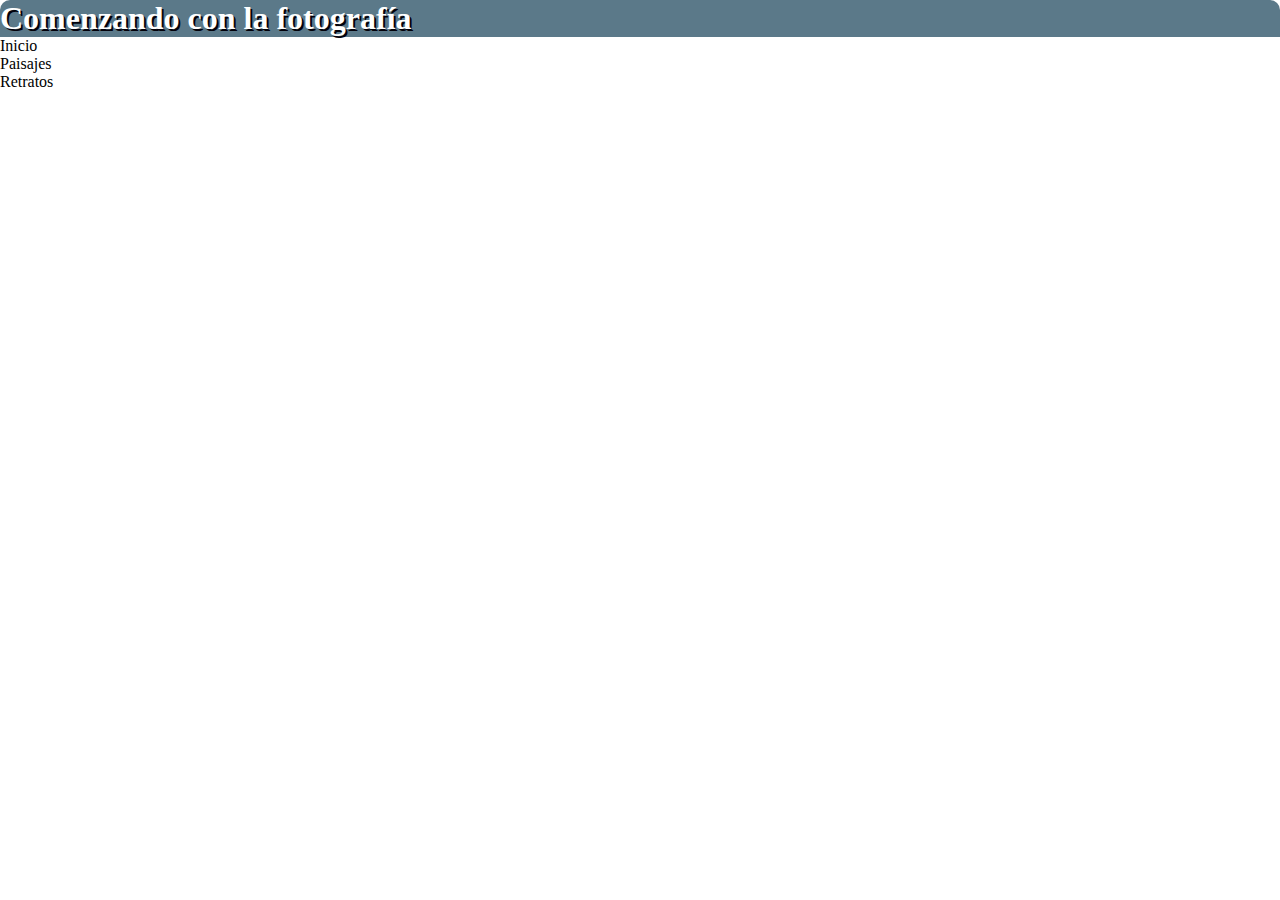
==== index.html @ 6cb9fe49 "Creación Html y CSS" ====
<!DOCTYPE html>
<html lang="en">
<head>
  <title>Comenzando con la Fotografía</title>
  <meta charset="UTF-8">
  <meta name="viewport" content="width=device-width, initial-scale=1.0">
  <meta http-equiv="X-UA-Compatible" content="ie=edge">
  <link rel="stylesheet" href="CSS/stylesheet.css">
</head>
<body>
  <div id="Contenedor">
    <header id="Cabecera">
      <h1>Comenzando con la fotografía</h1>
    </header>
    <nav id="Menu">
      <ul id="Indice">
        <li>Inicio</li>
        <li>Paisajes</li>
        <li>Retratos</li>
      </ul>
    </nav>
    <div class="Contenedor_Central">
      <picture id="ImagenCentral">

      </picture>
    </div>
    <div id="Contenedor_Secundario">
        <div id="ImgInferior">
          <picture class="ImgSegundaria" id="ImgSegundaria_izq">

          </picture>
          <picture class="ImgSegundaria" id="ImgSegundaria_Der">

          </picture>
        </div>
    </div>
    <footer id="Contactenos">

    </footer>
  </div>
</body>
</html>
---- CSS/stylesheet.css ----
*{
  margin: 0;
  padding: 0;
}
#Contenedor{
  width: 100%;
}

header, section, article, img, footer, div{
  display: block;
}

header{
  background-color: #5b7989;
}

#Cabecera{
  text-align: left;
  border-top-left-radius: 10px;
  border-top-right-radius: 10px;
}

#Cabecera h1{
  color: #fff;
  text-shadow: 2px 2px #02010a;
}
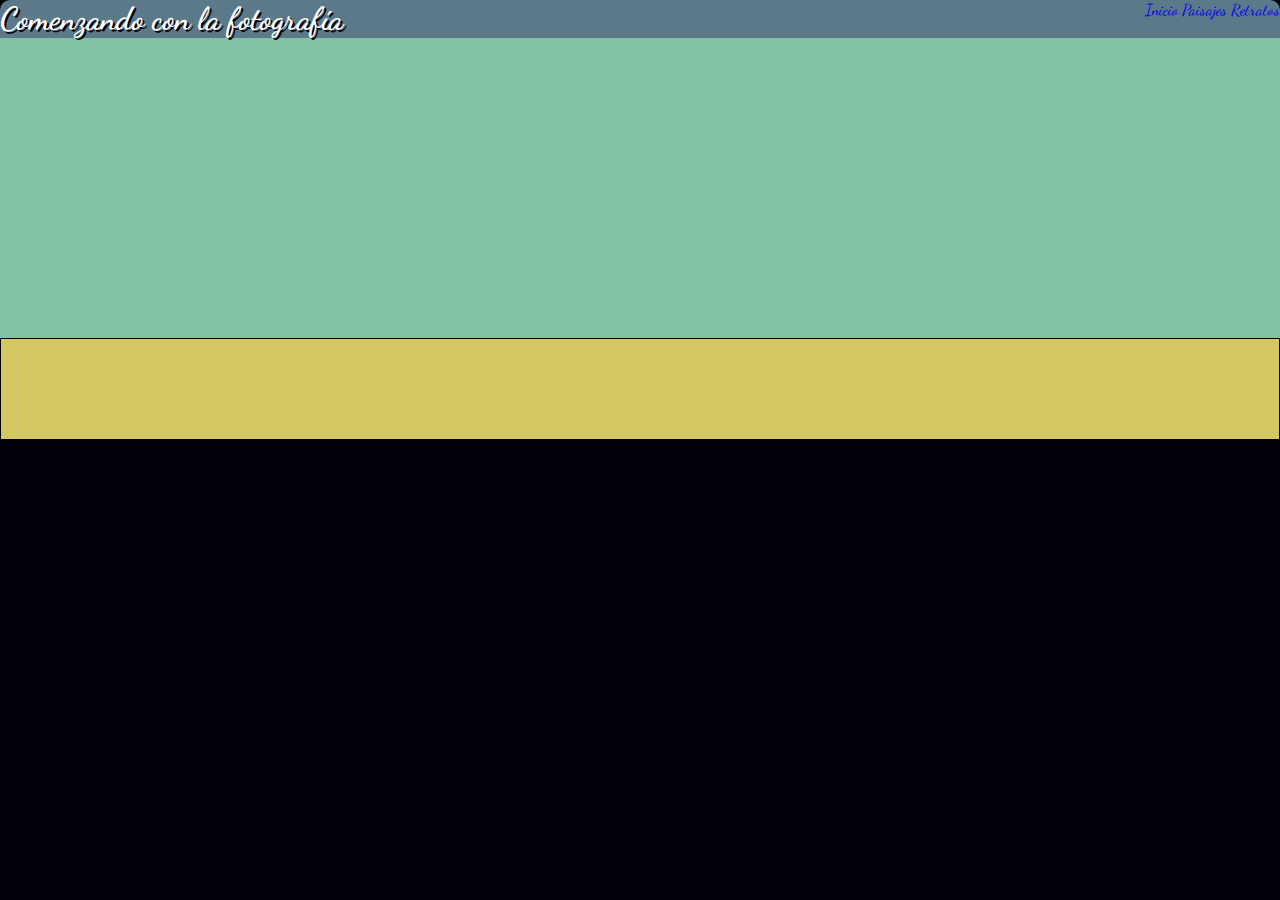
==== commit ca9f0c81: "Movil First" ====
--- a/index.html
+++ b/index.html
@@ -5,30 +5,37 @@
   <meta charset="UTF-8">
   <meta name="viewport" content="width=device-width, initial-scale=1.0">
   <meta http-equiv="X-UA-Compatible" content="ie=edge">
+  <meta name="author" content="Camilo Torres">
+  <meta name="description" content="Esta es la evaluación final del modulo de CSS de NextU ">
   <link rel="stylesheet" href="CSS/stylesheet.css">
+  <link href="https://fonts.googleapis.com/css?family=Dancing+Script" rel="stylesheet">
 </head>
 <body>
-  <div id="Contenedor">
+  <div id="Contenido">
+
     <header id="Cabecera">
-      <h1>Comenzando con la fotografía</h1>
+      <h1 id="Titulo">Comenzando con la fotografía</h1>
+      <nav id="Menu">
+        <ul id="Indice">
+          <li><a href="#">Inicio</a></li>
+          <li><a href="#">Paisajes</a></li>
+          <li><a href="#">Retratos</a></li>
+        </ul>
+      </nav>
     </header>
-    <nav id="Menu">
-      <ul id="Indice">
-        <li>Inicio</li>
-        <li>Paisajes</li>
-        <li>Retratos</li>
-      </ul>
-    </nav>
-    <div class="Contenedor_Central">
+
+    <div id="Contenedor_Central">
       <picture id="ImagenCentral">
 
       </picture>
     </div>
+
     <div id="Contenedor_Secundario">
         <div id="ImgInferior">
           <picture class="ImgSegundaria" id="ImgSegundaria_izq">
-
+            <img src="" alt="">
           </picture>
+            <img src="" alt="">
           <picture class="ImgSegundaria" id="ImgSegundaria_Der">
 
           </picture>
--- a/CSS/stylesheet.css
+++ b/CSS/stylesheet.css
@@ -2,7 +2,12 @@
   margin: 0;
   padding: 0;
 }
-#Contenedor{
+
+body{
+  font-family: 'Dancing Script', cursive;
+  background-color: #02010a;
+}
+#Contenido{
   width: 100%;
 }
 
@@ -12,15 +17,59 @@
 
 header{
   background-color: #5b7989;
-}
-
-#Cabecera{
-  text-align: left;
   border-top-left-radius: 10px;
   border-top-right-radius: 10px;
 }
 
-#Cabecera h1{
-  color: #fff;
+img{
+  box-shadow: 2px #02010a;
+}
+
+/*---------------------------Estilos Cabecera---------------------------*/
+
+
+#Cabecera{
+  color: #ffffff;
+  display: flex;
+  flex-direction: row;
+}
+
+#Titulo{
   text-shadow: 2px 2px #02010a;
 }
+
+nav{
+  position:absolute;
+  right: 0;
+}
+
+#Indice li{
+  display: inline;
+}
+
+#Indice li a{
+  text-decoration: none;
+}
+
+/*---------------------------Estilos Imagen Central---------------------------*/
+
+#Contenedor_Central{
+  background: #82c3a6;
+  height: 300px;
+}
+
+/*---------------------------Estilos Imagenenes segundarias---------------------------*/
+
+#Contenedor_Secundario{
+  background-color: #d5c75f;
+  border: 1px solid;
+  height: 100px;
+}
+
+/*---------------------------Estilos Imagenenes segundarias---------------------------*/
+
+#Contactenos{
+  background-color: #c6d5c5;
+  border-bottom-left-radius: 10px;
+  border-bottom-right-radius: 10px;
+}
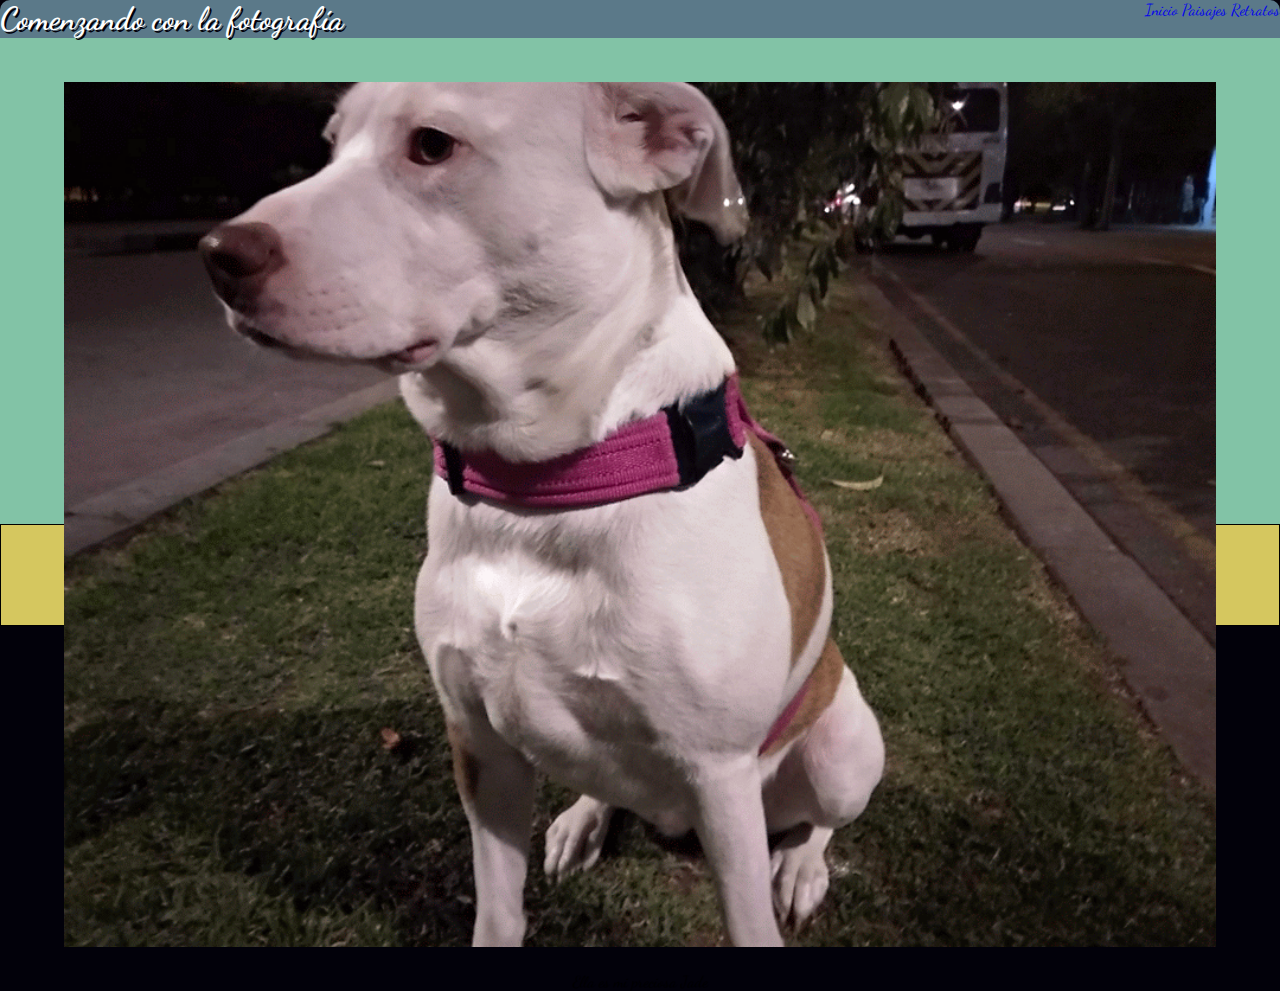
==== commit f6144774: "Add Images" ====
--- a/index.html
+++ b/index.html
@@ -25,8 +25,9 @@
     </header>
 
     <div id="Contenedor_Central">
-      <picture id="ImagenCentral">
-
+      <picture id="ImgCentral">
+        <img src="Images/Perro_Animado.gif" alt="Imagen con movimiento de un perro">
+        <figcaption>Ella es mi preciosa Jade</figcaption>
       </picture>
     </div>
 
--- a/CSS/stylesheet.css
+++ b/CSS/stylesheet.css
@@ -55,7 +55,16 @@
 
 #Contenedor_Central{
   background: #82c3a6;
-  height: 300px;
+  height: 50vh;
+  padding: 2vh 2vh;
+}
+#ImgCentral img{
+  width: 90vw;
+  margin: 2vw auto;
+}
+
+#ImgCentral figcaption{
+  text-align: center;
 }
 
 /*---------------------------Estilos Imagenenes segundarias---------------------------*/
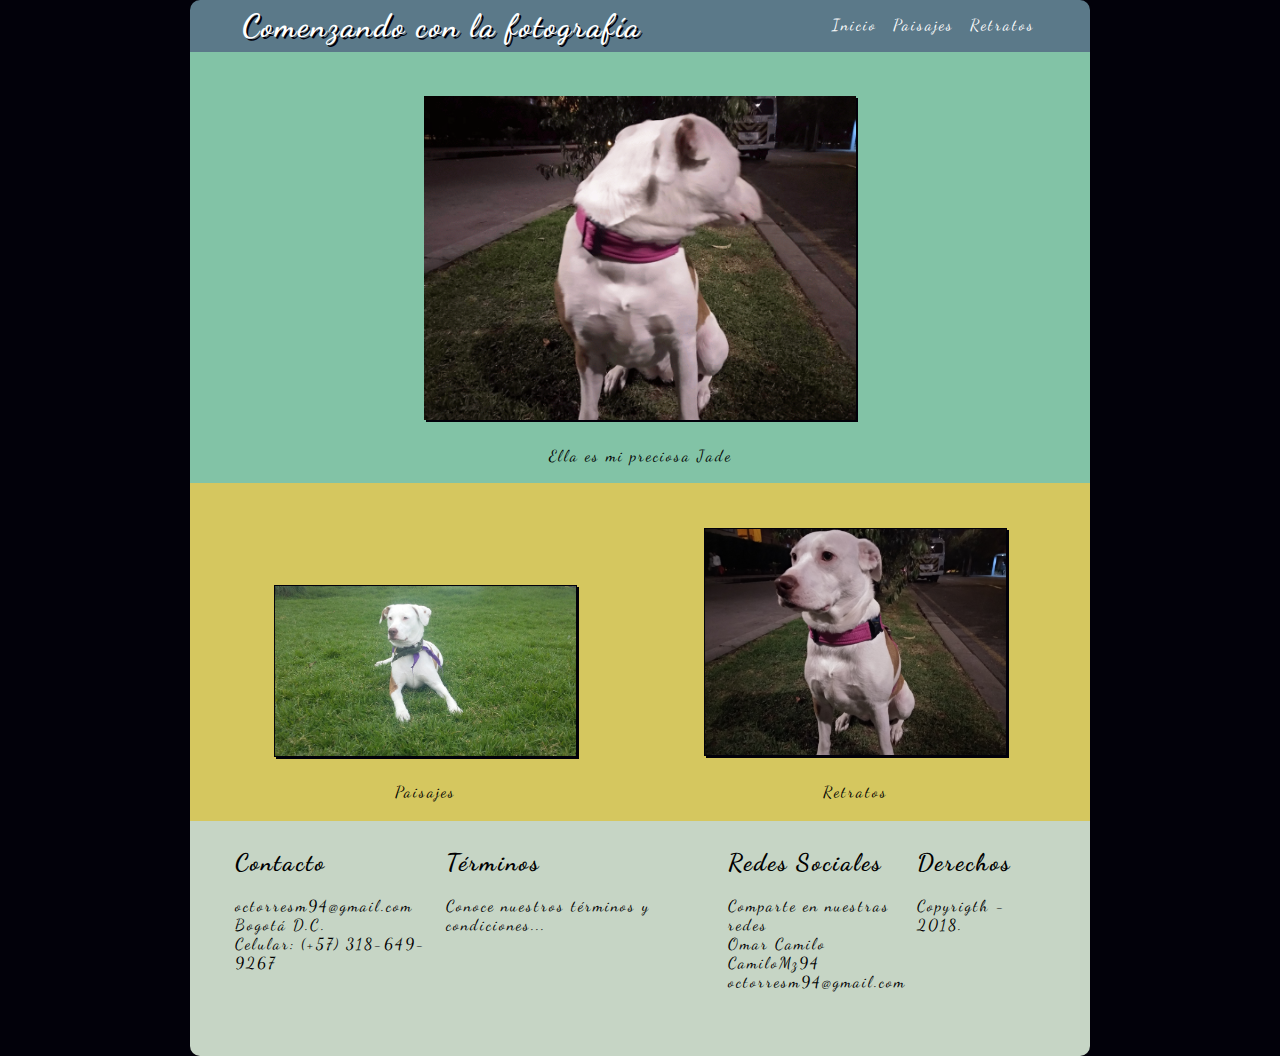
==== commit b09612b6: "Se termino index.html" ====
--- a/index.html
+++ b/index.html
@@ -33,17 +33,50 @@
 
     <div id="Contenedor_Secundario">
         <div id="ImgInferior">
-          <picture class="ImgSegundaria" id="ImgSegundaria_izq">
-            <img src="" alt="">
+          <picture class="ImgSegundaria" id="ImgSegundaria_Izq">
+            <img src="Images/Perro_Parque.jpg" alt="">
+            <figcaption>Paisajes</figcaption>
           </picture>
-            <img src="" alt="">
+
           <picture class="ImgSegundaria" id="ImgSegundaria_Der">
-
+            <img src="Images/Perro_Retrato.jpg" alt="">
+            <figcaption>Retratos</figcaption>
           </picture>
         </div>
     </div>
     <footer id="Contactenos">
+      <div class="Pie_column">
+        <h2>Contacto</h2>
+        <br/>
+        <P>octorresm94@gmail.com</p>
+        <p>Bogotá D.C.</p>
+        <p>Celular: (+57)       318-649-9267</p>
+        <br/><br/>
+      </div>
 
+      <div class="Pie_column">
+        <h2>Términos</h2>
+        <br/>
+        <p>Conoce nuestros términos y condiciones...</p>
+        <br/><br/>
+      </div>
+
+      <div class="Pie_column">
+        <h2>Redes Sociales</h2>
+        <br/>
+        <p>Comparte en nuestras redes</p>
+        <p>Omar Camilo</p>
+        <p>CamiloMz94</p>
+        <p>octorresm94@gmail.com</p>
+        <br/><br/>
+      </div>
+
+      <div class="Pie_column">
+        <h2>Derechos</h2>
+        <br/>
+        <p>Copyrigth - 2018. </p>
+        <br/>
+      </div>
     </footer>
   </div>
 </body>
--- a/CSS/stylesheet.css
+++ b/CSS/stylesheet.css
@@ -6,6 +6,7 @@
 body{
   font-family: 'Dancing Script', cursive;
   background-color: #02010a;
+  letter-spacing: 2px;
 }
 #Contenido{
   width: 100%;
@@ -22,7 +23,11 @@
 }
 
 img{
-  box-shadow: 2px #02010a;
+  box-shadow: 2px 2px #02010a;
+}
+
+figcaption{
+  text-align: center;
 }
 
 /*---------------------------Estilos Cabecera---------------------------*/
@@ -30,24 +35,28 @@
 
 #Cabecera{
   color: #ffffff;
-  display: flex;
-  flex-direction: row;
+  padding: 5px;;
 }
 
 #Titulo{
+  text-align: center;
   text-shadow: 2px 2px #02010a;
+  width: 80%;
+  margin:2px auto;
 }
 
 nav{
-  position:absolute;
-  right: 0;
+  text-align: center;
+  margin-top: 10px;
 }
 
 #Indice li{
   display: inline;
+  margin-left: 10px;
 }
 
 #Indice li a{
+  color: #ffffff;
   text-decoration: none;
 }
 
@@ -55,30 +64,147 @@
 
 #Contenedor_Central{
   background: #82c3a6;
-  height: 50vh;
+  height: auto;
   padding: 2vh 2vh;
 }
 #ImgCentral img{
-  width: 90vw;
+  width: 90%;
   margin: 2vw auto;
-}
-
-#ImgCentral figcaption{
-  text-align: center;
 }
 
 /*---------------------------Estilos Imagenenes segundarias---------------------------*/
 
 #Contenedor_Secundario{
   background-color: #d5c75f;
-  border: 1px solid;
-  height: 100px;
-}
-
-/*---------------------------Estilos Imagenenes segundarias---------------------------*/
+  height: auto;
+  padding: 2vh 2vh;
+}
+
+.ImgSegundaria img{
+  margin: 2vw auto;
+  width: 90%;
+  border: 1px solid #02010a;
+}
+
+#ImgSegundaria_Izq img{
+  transition: all 1s;
+}
+
+#ImgSegundaria_Izq img:hover{
+  border: 2px solid #82c3a6;
+  box-shadow: 2px 2px #82c3a6;
+  transform: rotate(10deg);
+}
+
+#ImgSegundaria_Der img{
+  transition: all 1.5s;
+}
+
+#ImgSegundaria_Der img:hover{
+  border: 2px solid #82c3a6;
+  box-shadow: 2px 2px #82c3a6;
+  transform: translate(20px,-5px);
+}
+
+/*---------------------------Estilos Footer---------------------------*/
 
 #Contactenos{
   background-color: #c6d5c5;
   border-bottom-left-radius: 10px;
   border-bottom-right-radius: 10px;
-}
+  padding: 3vh 5vh;
+}
+
+/*---------------------------Estilos Desktop---------------------------*/
+
+@media(min-width:900px){
+  #Contenido{
+    max-width: 900px;
+    margin: 0 auto;
+  }
+
+  #Cabecera{
+    display: flex;
+	  justify-content: space-between;
+    padding: 5px;
+  }
+
+  #Titulo{
+    width: 60%;
+    text-align: left;
+  }
+
+  nav{
+    margin-top: 10px;
+    margin-right: 50px;
+  }
+
+  /*---------------------------Estilos Imagen Central---------------------------*/
+
+  #ImgCentral img{
+    width: 50%;
+    margin: 2vw auto;
+  }
+
+  /*---------------------------Estilos Imagenenes segundarias---------------------------*/
+
+  #Contenedor_Secundario{
+    background-color: #d5c75f;
+    height: auto;
+    padding: 2vh 2vh;
+  }
+  #ImgInferior{
+   padding: 2px;
+   display: flex;
+   flex-direction: row;
+  }
+
+  .ImgSegundaria{
+    display: inline-block;
+    width:50%;
+    height: 100%;
+  }
+
+  .ImgSegundaria img{
+    width: 70%;
+    border: 1px solid #02010a;
+  }
+  #ImgSegundaria_Izq{
+    margin-top: 57px;
+  }
+
+  #ImgSegundaria_Izq img{
+    transition: all 1s;
+  }
+
+  #ImgSegundaria_Izq img:hover{
+    border: 2px solid #82c3a6;
+    box-shadow: 2px 2px #82c3a6;
+    transform: rotate(10deg);
+  }
+
+  #ImgSegundaria_Der{
+  }
+
+  #ImgSegundaria_Der img{
+    transition: all 1.5s;
+  }
+
+  #ImgSegundaria_Der img:hover{
+    border: 2px solid #82c3a6;
+    box-shadow: 2px 2px #82c3a6;
+    transform: translate(20px,-5px);
+  }
+
+  /*---------------------------Estilos Footer---------------------------*/
+
+  #Contactenos{
+    background-color: #c6d5c5;
+    border-bottom-left-radius: 10px;
+    border-bottom-right-radius: 10px;
+    padding: 3vh 5vh;
+    width: inherit%;
+    display: flex;
+    justify-content: center;
+    margin: 0 auto;
+  }
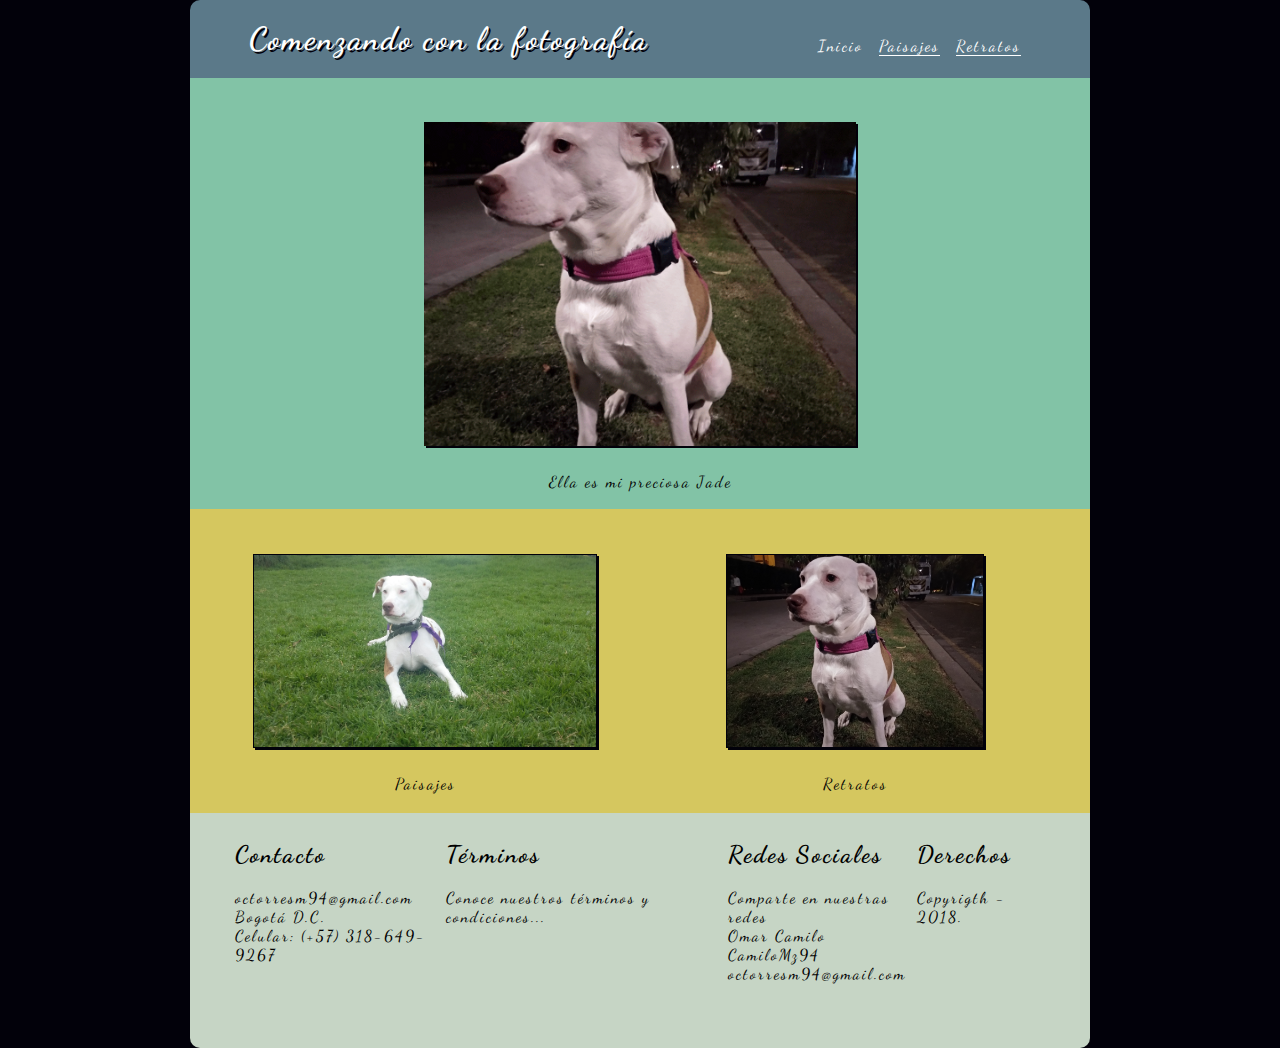
==== commit dadbd4c2: "Se realizan los ultimos retoques" ====
--- a/index.html
+++ b/index.html
@@ -4,7 +4,6 @@
   <title>Comenzando con la Fotografía</title>
   <meta charset="UTF-8">
   <meta name="viewport" content="width=device-width, initial-scale=1.0">
-  <meta http-equiv="X-UA-Compatible" content="ie=edge">
   <meta name="author" content="Camilo Torres">
   <meta name="description" content="Esta es la evaluación final del modulo de CSS de NextU ">
   <link rel="stylesheet" href="CSS/stylesheet.css">
@@ -17,16 +16,16 @@
       <h1 id="Titulo">Comenzando con la fotografía</h1>
       <nav id="Menu">
         <ul id="Indice">
-          <li><a href="#">Inicio</a></li>
-          <li><a href="#">Paisajes</a></li>
-          <li><a href="#">Retratos</a></li>
+          <li><a id="Active" href="index.html">Inicio</a></li>
+          <li><a href="HTML/Paisajes.html">Paisajes</a></li>
+          <li><a href="HTML/Retratos.html">Retratos</a></li>
         </ul>
       </nav>
     </header>
 
-    <div id="Contenedor_Central">
+    <div id="Contenedor_Central_Main">
       <picture id="ImgCentral">
-        <img src="Images/Perro_Animado.gif" alt="Imagen con movimiento de un perro">
+        <img src="Images/Perro_Animado.gif" alt="Imagen con movimiento de un perro" title="Imagen con movimiento de un perro">
         <figcaption>Ella es mi preciosa Jade</figcaption>
       </picture>
     </div>
@@ -34,23 +33,24 @@
     <div id="Contenedor_Secundario">
         <div id="ImgInferior">
           <picture class="ImgSegundaria" id="ImgSegundaria_Izq">
-            <img src="Images/Perro_Parque.jpg" alt="">
+            <img src="Images/Perro_Parque.jpg" alt="Perro en el parque" title="Perro en el parque">
             <figcaption>Paisajes</figcaption>
           </picture>
 
           <picture class="ImgSegundaria" id="ImgSegundaria_Der">
-            <img src="Images/Perro_Retrato.jpg" alt="">
+            <img src="Images/Perro_Retrato.jpg" alt="Retrato de un perro" title="Retrato de un perro">
             <figcaption>Retratos</figcaption>
           </picture>
         </div>
     </div>
+
     <footer id="Contactenos">
       <div class="Pie_column">
         <h2>Contacto</h2>
         <br/>
         <P>octorresm94@gmail.com</p>
         <p>Bogotá D.C.</p>
-        <p>Celular: (+57)       318-649-9267</p>
+        <p>Celular: (+57) 318-649-9267</p>
         <br/><br/>
       </div>
 
--- a/CSS/stylesheet.css
+++ b/CSS/stylesheet.css
@@ -1,13 +1,16 @@
+/* -------------------------------------Estilos Generales------------------------------------- */
+
 *{
   margin: 0;
   padding: 0;
 }
 
 body{
+  background-color: #02010a;
   font-family: 'Dancing Script', cursive;
-  background-color: #02010a;
   letter-spacing: 2px;
 }
+
 #Contenido{
   width: 100%;
 }
@@ -20,6 +23,20 @@
   background-color: #5b7989;
   border-top-left-radius: 10px;
   border-top-right-radius: 10px;
+  -webkit-animation: miAnimacion 2s;
+  animation: miAnimacion 2s;
+}
+
+@-webkit-keyframes miAnimacion{
+  0%{
+    margin-top: 150%;
+  }
+  60%{
+    margin-top: -5%;
+  }
+  100%{
+    margin-top: 0%;
+  }
 }
 
 img{
@@ -39,15 +56,15 @@
 }
 
 #Titulo{
+  margin:2px auto;
   text-align: center;
   text-shadow: 2px 2px #02010a;
   width: 80%;
-  margin:2px auto;
 }
 
 nav{
+  margin-top: 10px;
   text-align: center;
-  margin-top: 10px;
 }
 
 #Indice li{
@@ -55,14 +72,23 @@
   margin-left: 10px;
 }
 
+#Indice li #Active{
+  border-bottom: none;
+}
+
 #Indice li a{
-  color: #ffffff;
+  border-bottom: 1px solid #fff;
+  color: #fff;
   text-decoration: none;
 }
 
+#Indice li a:active{
+  border-bottom: none;
+}
+
 /*---------------------------Estilos Imagen Central---------------------------*/
 
-#Contenedor_Central{
+#Contenedor_Central_Main{
   background: #82c3a6;
   height: auto;
   padding: 2vh 2vh;
@@ -104,6 +130,47 @@
   border: 2px solid #82c3a6;
   box-shadow: 2px 2px #82c3a6;
   transform: translate(20px,-5px);
+}
+
+/* ----------------------------Estilos Pagina Retratos---------------------------- */
+
+#Contenedor_Central{
+  background-color: #d5c75f;
+  width: 100%;
+}
+
+.Img_Retrato{
+  padding: 3vh;
+}
+.Img_Retrato img{
+  width: 80vw;
+  margin: 0 auto;
+}
+
+#Contenedor_Central div:first-child{
+  -webkit-filter: blur(10px);
+  filter: blur(10px);
+}
+
+#Contenedor_Central div:nth-child(even){
+  -webkit-filter: grayscale(100%);
+  filter: grayscale(100%);
+}
+
+#Contenedor_Central div:nth-child(3){
+  -webkit-filter: sepia(90%);
+  filter: sepia(90%);
+}
+
+
+/* ----------------------------Estilos Pagina Paisajes---------------------------- */
+
+.Img_Paisaje{
+  padding: 3vh;
+}
+.Img_Paisaje img{
+  width: 80vW;
+  margin: 0 auto;
 }
 
 /*---------------------------Estilos Footer---------------------------*/
@@ -126,7 +193,7 @@
   #Cabecera{
     display: flex;
 	  justify-content: space-between;
-    padding: 5px;
+    padding: 2vh;
   }
 
   #Titulo{
@@ -135,8 +202,8 @@
   }
 
   nav{
-    margin-top: 10px;
-    margin-right: 50px;
+    margin-top: 2vh;
+    margin-right: 4vw;
   }
 
   /*---------------------------Estilos Imagen Central---------------------------*/
@@ -166,14 +233,13 @@
   }
 
   .ImgSegundaria img{
-    width: 70%;
     border: 1px solid #02010a;
   }
-  #ImgSegundaria_Izq{
-    margin-top: 57px;
-  }
+
 
   #ImgSegundaria_Izq img{
+    height: 15vw;
+    width: auto;
     transition: all 1s;
   }
 
@@ -183,10 +249,10 @@
     transform: rotate(10deg);
   }
 
-  #ImgSegundaria_Der{
-  }
-
   #ImgSegundaria_Der img{
+    background: red;
+    height: 15vw;
+    width: auto;
     transition: all 1.5s;
   }
 
@@ -205,6 +271,41 @@
     padding: 3vh 5vh;
     width: inherit%;
     display: flex;
-    justify-content: center;
-    margin: 0 auto;
-  }
+    flex-wrap: nowrap;
+    justify-content: space-between;
+  }
+
+  /*---------------------------Estilos Retratos---------------------------*/
+
+  #Contenedor_Central{
+    background: #d5c75f;
+    width: inherit;
+    display: flex;
+    flex-direction: row;
+    flex-wrap: wrap;
+    justify-content: space-between;
+    padding: 1.2vw;;
+    box-sizing: border-box;
+  }
+
+  .contenedor_imagen{
+    display: inline-block;
+    width: 30%;
+    padding: 0.2vw;
+    margin: 0.5vh 0.5vh;
+  }
+
+  .contenedor_imagen .Img_Retrato img{
+    display: inline-block;
+    width: 100%;
+    height: auto;
+  }
+
+
+  .contenedor_imagen .Img_Paisaje img{
+    display: inline-block;
+    width: 100%;
+    height: auto;
+  }
+
+}
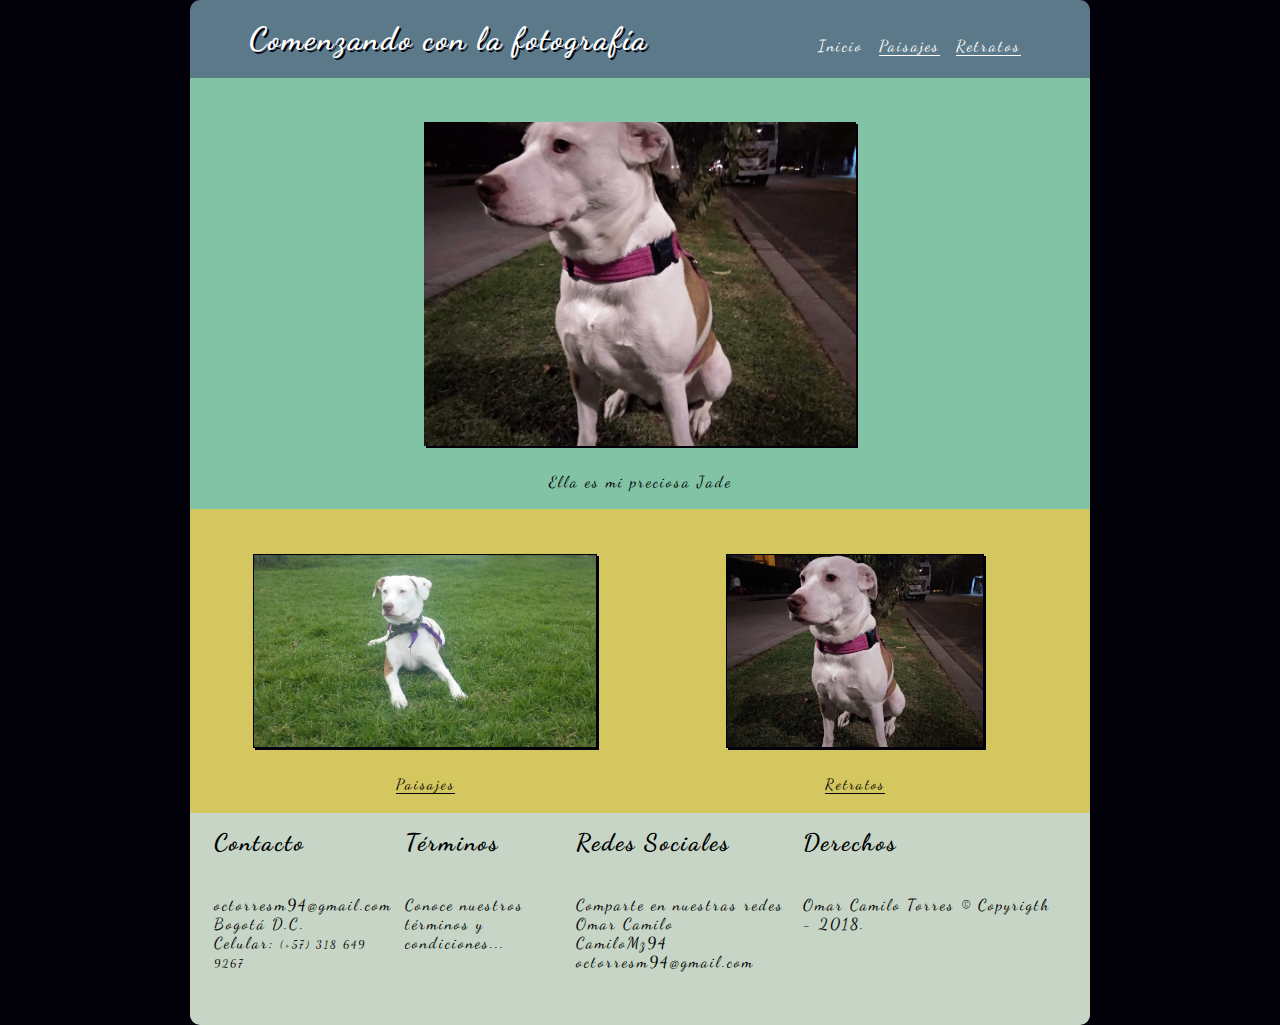
==== commit 50a2c705: "Ajustes de forma" ====
--- a/index.html
+++ b/index.html
@@ -8,6 +8,7 @@
   <meta name="description" content="Esta es la evaluación final del modulo de CSS de NextU ">
   <link rel="stylesheet" href="CSS/stylesheet.css">
   <link href="https://fonts.googleapis.com/css?family=Dancing+Script" rel="stylesheet">
+  <link rel="stylesheet" href="https://use.fontawesome.com/releases/v5.2.0/css/all.css" integrity="sha384-hWVjflwFxL6sNzntih27bfxkr27PmbbK/iSvJ+a4+0owXq79v+lsFkW54bOGbiDQ" crossorigin="anonymous">
 </head>
 <body>
   <div id="Contenido">
@@ -33,13 +34,13 @@
     <div id="Contenedor_Secundario">
         <div id="ImgInferior">
           <picture class="ImgSegundaria" id="ImgSegundaria_Izq">
-            <img src="Images/Perro_Parque.jpg" alt="Perro en el parque" title="Perro en el parque">
-            <figcaption>Paisajes</figcaption>
+            <a href="HTML/Paisajes.html"><img src="Images/Perro_Parque.jpg" alt="Perro en el parque" title="Perro en el parque"></a>
+            <a href="HTML/Paisajes.html"><figcaption><span>Paisajes</span></figcaption></a>
           </picture>
 
           <picture class="ImgSegundaria" id="ImgSegundaria_Der">
-            <img src="Images/Perro_Retrato.jpg" alt="Retrato de un perro" title="Retrato de un perro">
-            <figcaption>Retratos</figcaption>
+            <a href="HTML/Retratos.html"><img src="Images/Perro_Retrato.jpg" alt="Retrato de un perro" title="Retrato de un perro"></a>
+            <a href="HTML/Retratos.html"><figcaption><span>Retratos</span></figcaption></a>
           </picture>
         </div>
     </div>
@@ -47,34 +48,37 @@
     <footer id="Contactenos">
       <div class="Pie_column">
         <h2>Contacto</h2>
-        <br/>
+        <br/><br/>
         <P>octorresm94@gmail.com</p>
         <p>Bogotá D.C.</p>
-        <p>Celular: (+57) 318-649-9267</p>
+        <p>Celular: <span>(+57) 318 649 9267</span></p>
         <br/><br/>
       </div>
 
       <div class="Pie_column">
         <h2>Términos</h2>
-        <br/>
+        <br/><br/>
         <p>Conoce nuestros términos y condiciones...</p>
         <br/><br/>
       </div>
 
       <div class="Pie_column">
         <h2>Redes Sociales</h2>
-        <br/>
+        <br/><br/>
         <p>Comparte en nuestras redes</p>
-        <p>Omar Camilo</p>
-        <p>CamiloMz94</p>
-        <p>octorresm94@gmail.com</p>
+        <a href="https://www.facebook.com" target="_blank"> <i class="fab fa-facebook-f"></i>
+        Omar Camilo</a>
+        <a href="https://www.instagram.com.co" target="_blank"> <i class="fab fa-instagram"></i>
+        CamiloMz94</a>
+        <a href="mailto:octorresm94@gmail.com" target="_blank"> <i class="fas fa-at"></i>
+        octorresm94@gmail.com</a>
         <br/><br/>
       </div>
 
       <div class="Pie_column">
         <h2>Derechos</h2>
-        <br/>
-        <p>Copyrigth - 2018. </p>
+        <br/><br/>
+        <p>Omar Camilo Torres &copy Copyrigth - 2018. </p>
         <br/>
       </div>
     </footer>
--- a/CSS/stylesheet.css
+++ b/CSS/stylesheet.css
@@ -27,6 +27,11 @@
   animation: miAnimacion 2s;
 }
 
+a{
+  text-decoration: none;
+  color: inherit;
+}
+
 @-webkit-keyframes miAnimacion{
   0%{
     margin-top: 150%;
@@ -79,7 +84,6 @@
 #Indice li a{
   border-bottom: 1px solid #fff;
   color: #fff;
-  text-decoration: none;
 }
 
 #Indice li a:active{
@@ -130,6 +134,16 @@
   border: 2px solid #82c3a6;
   box-shadow: 2px 2px #82c3a6;
   transform: translate(20px,-5px);
+}
+
+figcaption span{
+  border-bottom: 1px solid #02010a;
+  font-size: 15px;
+  transition: all 0.5s;
+}
+
+figcaption span:hover{
+  font-size: 20px;
 }
 
 /* ----------------------------Estilos Pagina Retratos---------------------------- */
@@ -182,6 +196,9 @@
   padding: 3vh 5vh;
 }
 
+#Contactenos div a{
+  display: block;
+}
 /*---------------------------Estilos Desktop---------------------------*/
 
 @media(min-width:900px){
@@ -250,7 +267,6 @@
   }
 
   #ImgSegundaria_Der img{
-    background: red;
     height: 15vw;
     width: auto;
     transition: all 1.5s;
@@ -268,11 +284,31 @@
     background-color: #c6d5c5;
     border-bottom-left-radius: 10px;
     border-bottom-right-radius: 10px;
-    padding: 3vh 5vh;
+    padding: 1vh 2vh;
     width: inherit%;
     display: flex;
     flex-wrap: nowrap;
-    justify-content: space-between;
+    justify-content: flex-start;
+  }
+
+  #Contactenos div{
+    padding: 0.5vw;
+  }
+
+  span{
+    font-size: 0.7em;
+  }
+
+  #Contactenos div:first-child{
+    width: 22%;
+  }
+
+  #Contactenos div:nth-child(2){
+    width: 22%;
+  }
+
+  #Contactenos div:nth-child(3){
+    width: 30%;
   }
 
   /*---------------------------Estilos Retratos---------------------------*/
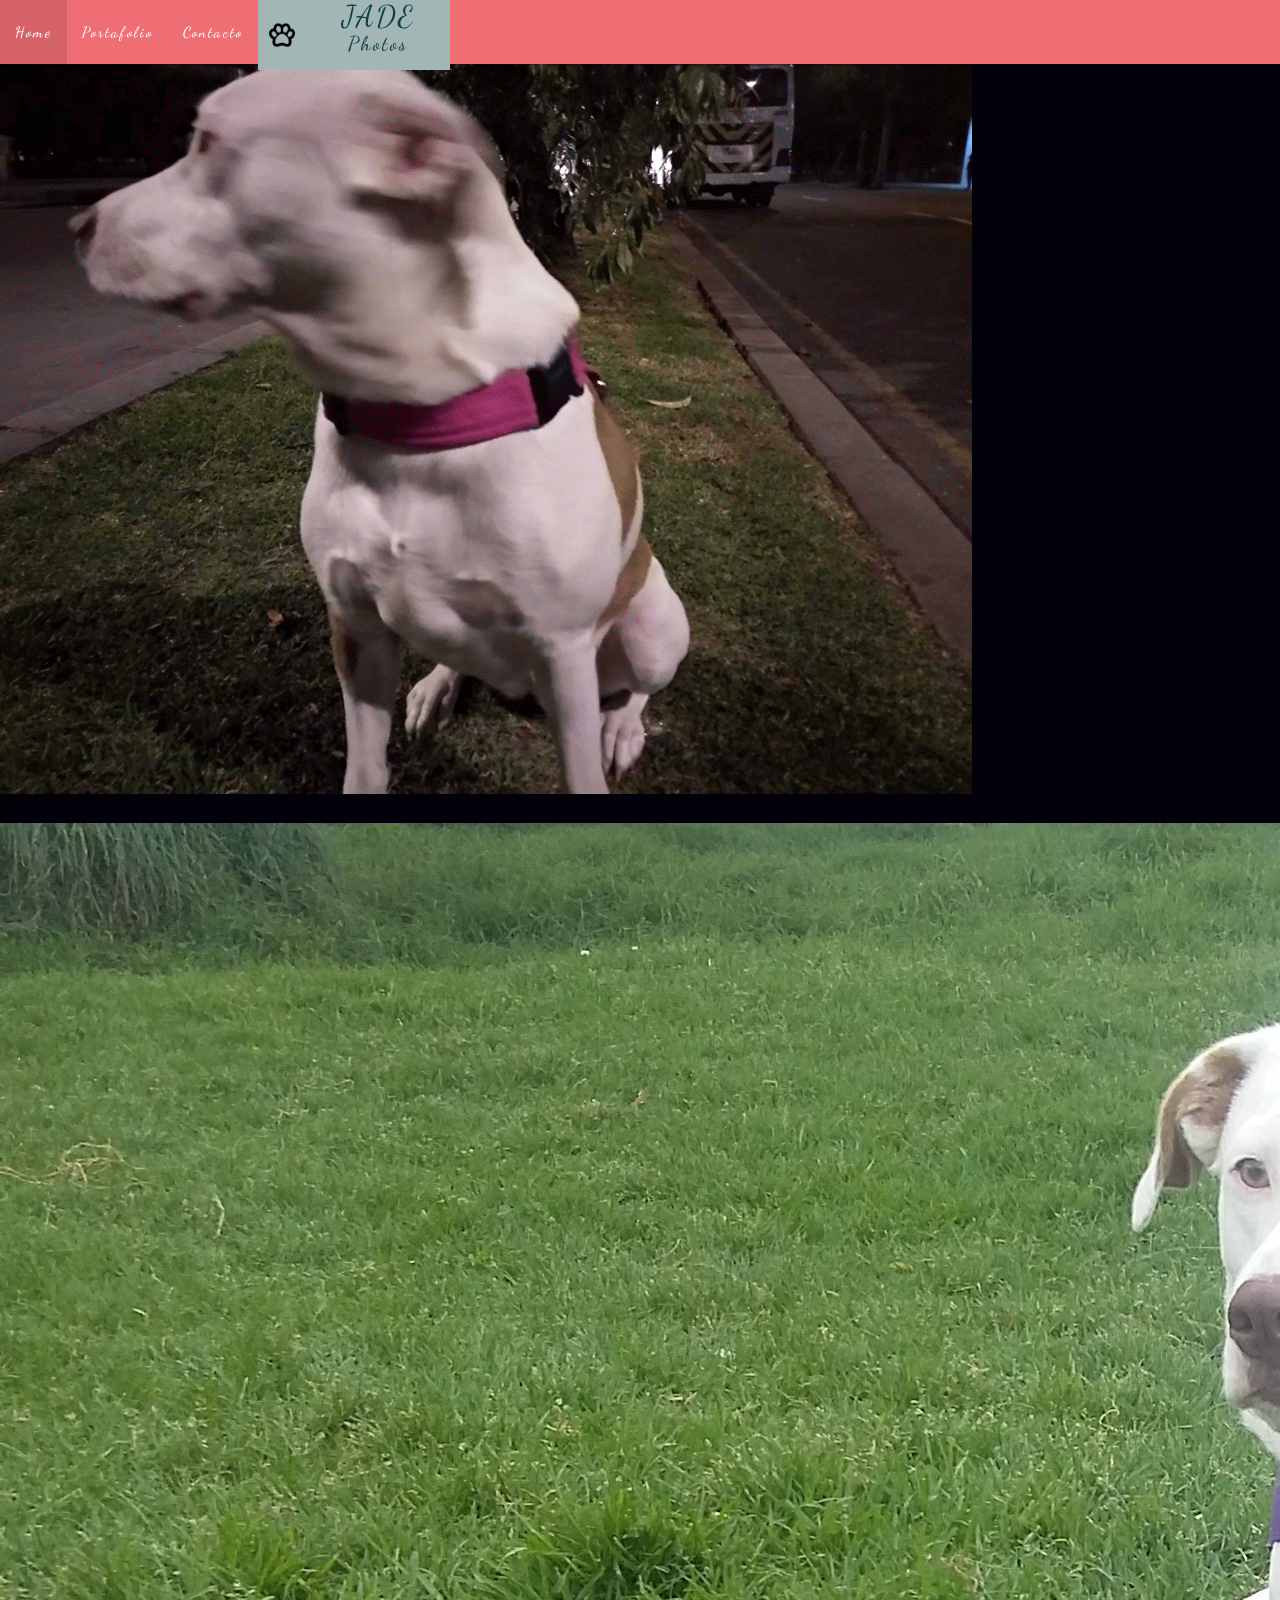
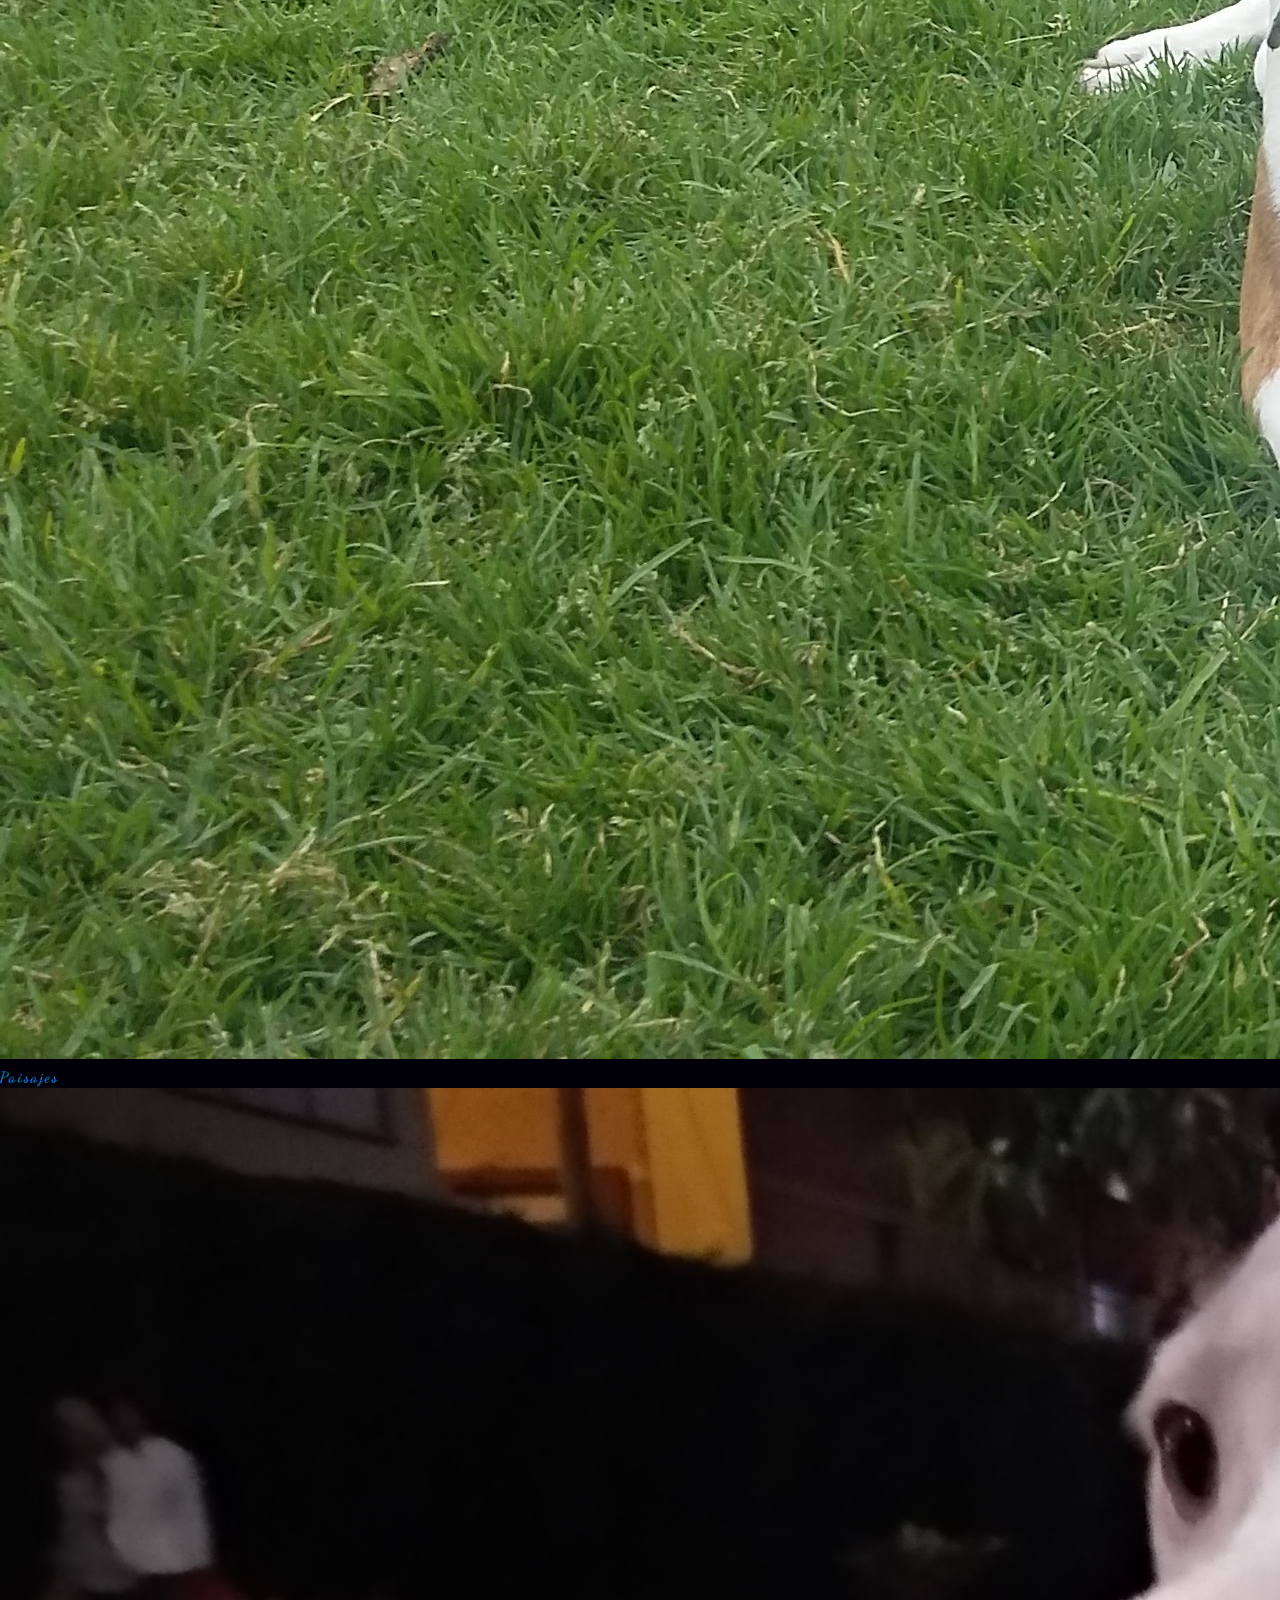
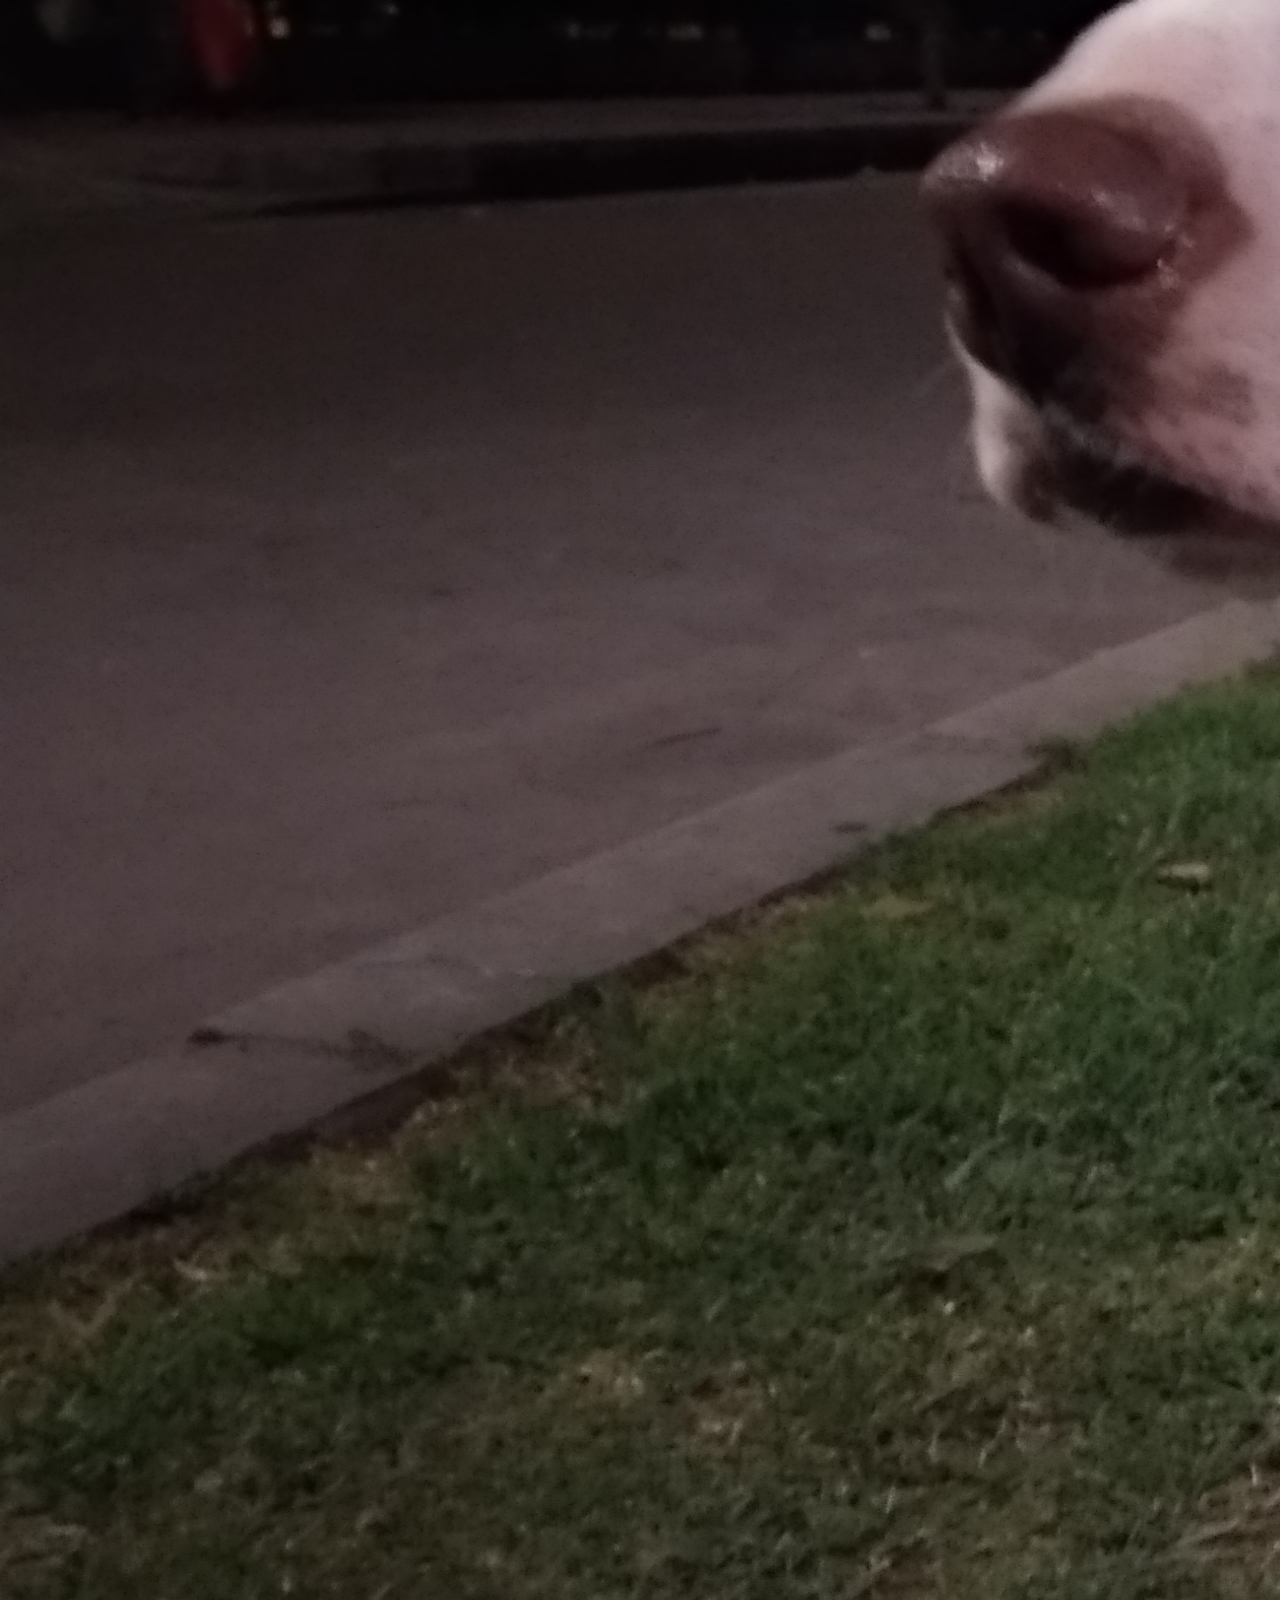
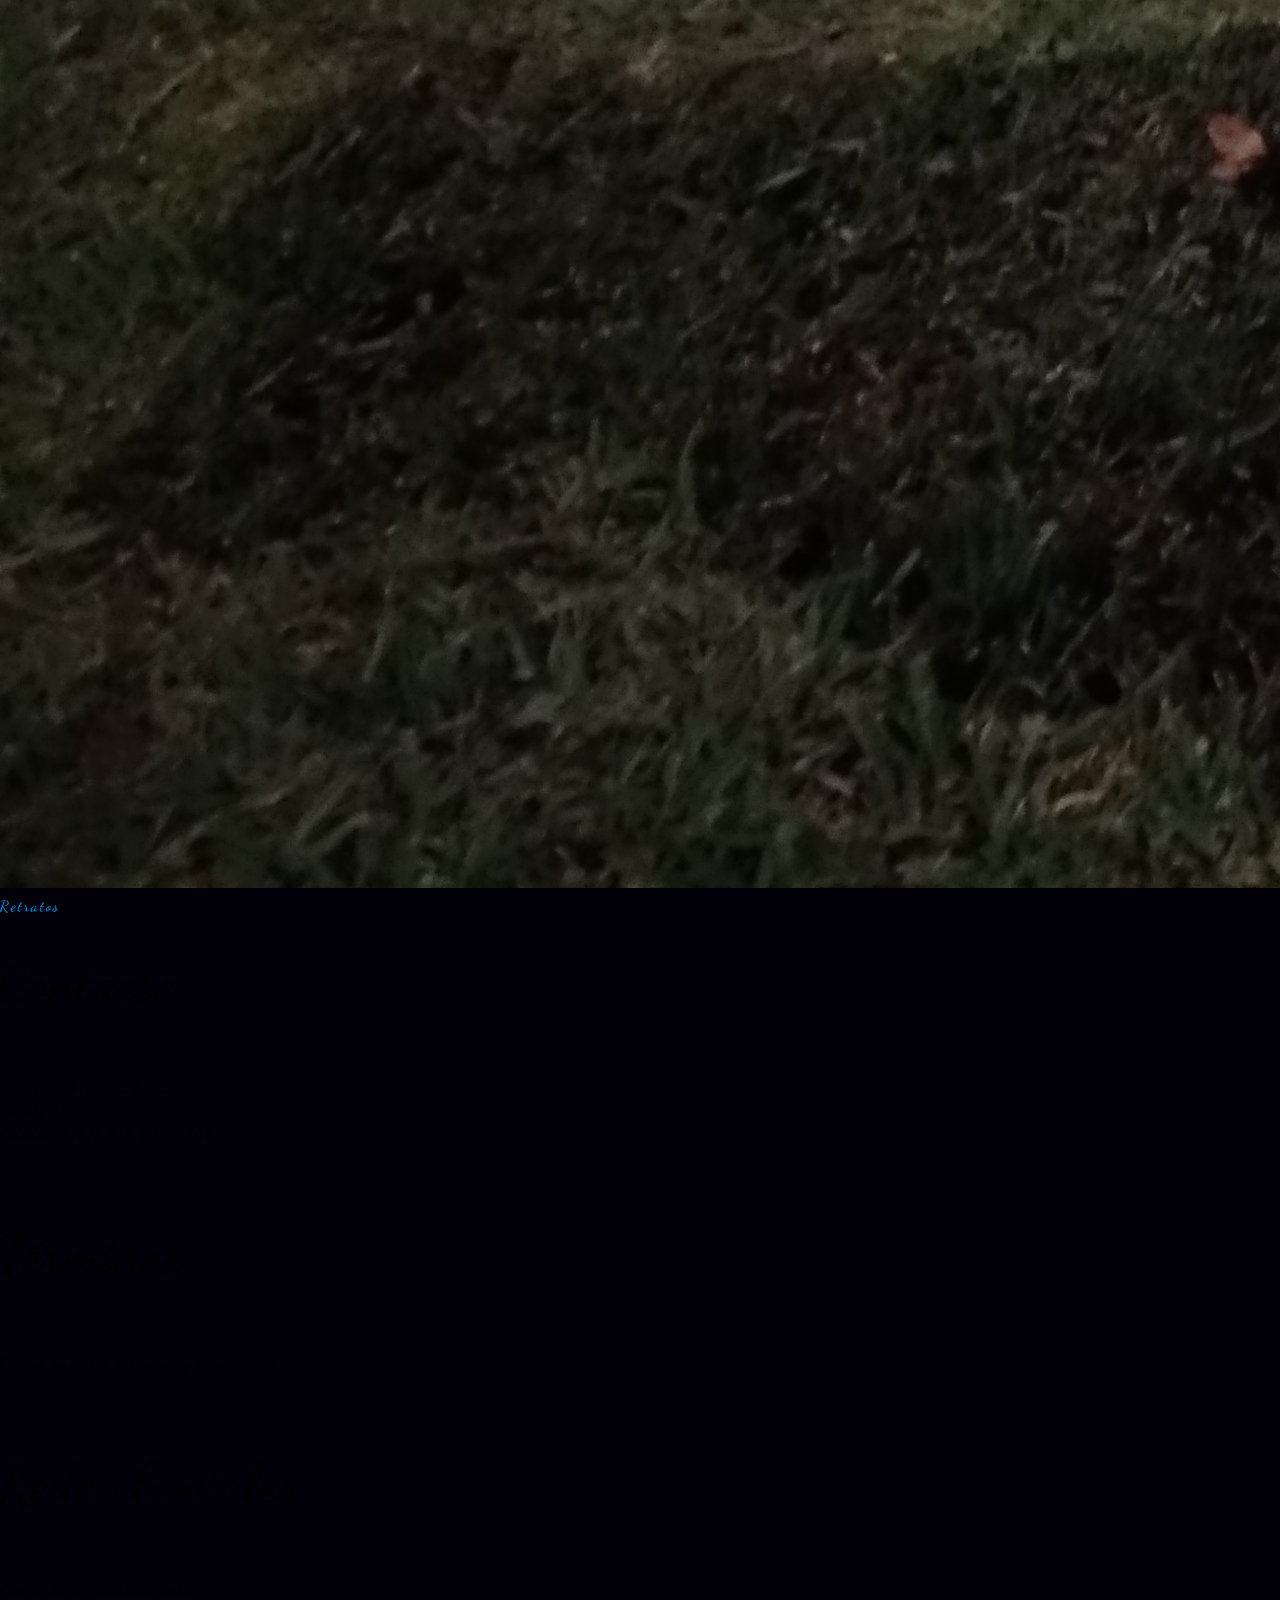
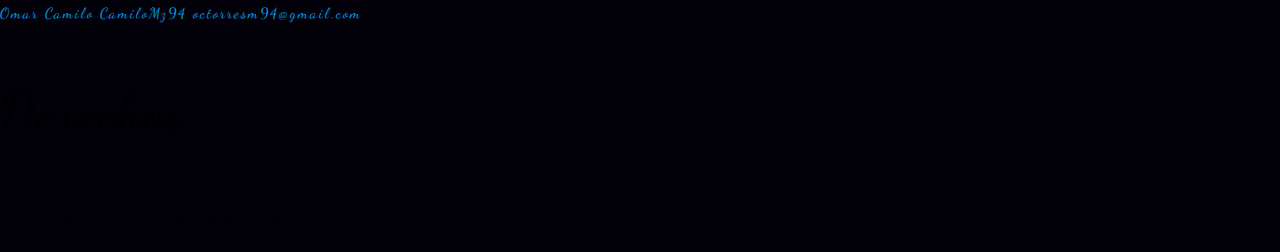
==== commit b387c91f: "Migration Materialize" ====
--- a/index.html
+++ b/index.html
@@ -1,27 +1,52 @@
 <!DOCTYPE html>
 <html lang="en">
 <head>
-  <title>Comenzando con la Fotografía</title>
+  <!--META DATA-->
   <meta charset="UTF-8">
-  <meta name="viewport" content="width=device-width, initial-scale=1.0">
+  <meta name="viewport" content="width=device-width, initial-scale=1.0,user-sclable=no">
   <meta name="author" content="Camilo Torres">
   <meta name="description" content="Esta es la evaluación final del modulo de CSS de NextU ">
+  <!--Import our styles-->
   <link rel="stylesheet" href="CSS/stylesheet.css">
+  <!--import Google Fonts-->
   <link href="https://fonts.googleapis.com/css?family=Dancing+Script" rel="stylesheet">
+  <!--Import Social Icons-->
   <link rel="stylesheet" href="https://use.fontawesome.com/releases/v5.2.0/css/all.css" integrity="sha384-hWVjflwFxL6sNzntih27bfxkr27PmbbK/iSvJ+a4+0owXq79v+lsFkW54bOGbiDQ" crossorigin="anonymous">
+  <!--Import Materialize's Styles-->
+  <link rel="stylesheet" type="text/css" href="CSS/materialize.css">
+  <title>Portafolio Fotografía</title>
 </head>
 <body>
-  <div id="Contenido">
+    <header id="">
+      <div class="navbar-fixed">
+        <nav>
+          <div class="nav-wrapper nav-options">
+            <div class="brand-container row">
+              <div class="logo-container col s3 valign-wrapper">
+                <img class="logo-img" src="Images/Logo.png" alt="Logo">
+              </div>
+              <div class="brand-text col s9">
+                <h3 class="brand-title">JADE</h3>
+                <h4 class="brand-subtitle">Photos</h4>
+              </div>
+            </div>
+            <ul id="nav-mobile" class="left hide-on-med-and-down">
+              <li><a href="sass.html">Home</a></li>
+              <li><a href="badges.html">Portafolio</a></li>
+              <li><a href="collapsible.html">Contacto</a></li>
+            </ul>
+          </div>
+        </nav>
+      </div>
 
-    <header id="Cabecera">
-      <h1 id="Titulo">Comenzando con la fotografía</h1>
+      <!--<h1 id="Titulo">Comenzando con la fotografía</h1>
       <nav id="Menu">
         <ul id="Indice">
           <li><a id="Active" href="index.html">Inicio</a></li>
           <li><a href="HTML/Paisajes.html">Paisajes</a></li>
           <li><a href="HTML/Retratos.html">Retratos</a></li>
         </ul>
-      </nav>
+      </nav>-->
     </header>
 
     <div id="Contenedor_Central_Main">
@@ -82,6 +107,5 @@
         <br/>
       </div>
     </footer>
-  </div>
 </body>
 </html>
--- a/CSS/stylesheet.css
+++ b/CSS/stylesheet.css
@@ -1,8 +1,8 @@
 /* -------------------------------------Estilos Generales------------------------------------- */
-
 *{
   margin: 0;
   padding: 0;
+  box-sizing: border-box;
 }
 
 body{
@@ -11,337 +11,40 @@
   letter-spacing: 2px;
 }
 
-#Contenido{
-  width: 100%;
+.brand-container{
+  display: inline-block;
+  height: 110%;
+  width: 15%;
+  padding: 0;
+  background: #a2b6b5;
+  color: rgb(12, 63, 70);
+  position: relative;
 }
 
-header, section, article, img, footer, div{
-  display: block;
+.logo-container{
+  height: 100%;
 }
 
-header{
-  background-color: #5b7989;
-  border-top-left-radius: 10px;
-  border-top-right-radius: 10px;
-  -webkit-animation: miAnimacion 2s;
-  animation: miAnimacion 2s;
+.logo-img{
+  width: 100%;
+  color: white;
+  margin: 0 auto;
 }
 
-a{
-  text-decoration: none;
-  color: inherit;
-}
-
-@-webkit-keyframes miAnimacion{
-  0%{
-    margin-top: 150%;
-  }
-  60%{
-    margin-top: -5%;
-  }
-  100%{
-    margin-top: 0%;
-  }
-}
-
-img{
-  box-shadow: 2px 2px #02010a;
-}
-
-figcaption{
+.brand-text{
+  height: 100%;
   text-align: center;
 }
 
-/*---------------------------Estilos Cabecera---------------------------*/
-
-
-#Cabecera{
-  color: #ffffff;
-  padding: 5px;;
+.brand-title{
+  height: auto;
+  font-size: 30px;
+  margin-top: 0;
+  margin-bottom: 0;
 }
 
-#Titulo{
-  margin:2px auto;
-  text-align: center;
-  text-shadow: 2px 2px #02010a;
-  width: 80%;
-}
-
-nav{
-  margin-top: 10px;
-  text-align: center;
-}
-
-#Indice li{
-  display: inline;
-  margin-left: 10px;
-}
-
-#Indice li #Active{
-  border-bottom: none;
-}
-
-#Indice li a{
-  border-bottom: 1px solid #fff;
-  color: #fff;
-}
-
-#Indice li a:active{
-  border-bottom: none;
-}
-
-/*---------------------------Estilos Imagen Central---------------------------*/
-
-#Contenedor_Central_Main{
-  background: #82c3a6;
+.brand-subtitle{
   height: auto;
-  padding: 2vh 2vh;
-}
-#ImgCentral img{
-  width: 90%;
-  margin: 2vw auto;
-}
-
-/*---------------------------Estilos Imagenenes segundarias---------------------------*/
-
-#Contenedor_Secundario{
-  background-color: #d5c75f;
-  height: auto;
-  padding: 2vh 2vh;
-}
-
-.ImgSegundaria img{
-  margin: 2vw auto;
-  width: 90%;
-  border: 1px solid #02010a;
-}
-
-#ImgSegundaria_Izq img{
-  transition: all 1s;
-}
-
-#ImgSegundaria_Izq img:hover{
-  border: 2px solid #82c3a6;
-  box-shadow: 2px 2px #82c3a6;
-  transform: rotate(10deg);
-}
-
-#ImgSegundaria_Der img{
-  transition: all 1.5s;
-}
-
-#ImgSegundaria_Der img:hover{
-  border: 2px solid #82c3a6;
-  box-shadow: 2px 2px #82c3a6;
-  transform: translate(20px,-5px);
-}
-
-figcaption span{
-  border-bottom: 1px solid #02010a;
-  font-size: 15px;
-  transition: all 0.5s;
-}
-
-figcaption span:hover{
+  margin-top: 0;
   font-size: 20px;
 }
-
-/* ----------------------------Estilos Pagina Retratos---------------------------- */
-
-#Contenedor_Central{
-  background-color: #d5c75f;
-  width: 100%;
-}
-
-.Img_Retrato{
-  padding: 3vh;
-}
-.Img_Retrato img{
-  width: 80vw;
-  margin: 0 auto;
-}
-
-#Contenedor_Central div:first-child{
-  -webkit-filter: blur(10px);
-  filter: blur(10px);
-}
-
-#Contenedor_Central div:nth-child(even){
-  -webkit-filter: grayscale(100%);
-  filter: grayscale(100%);
-}
-
-#Contenedor_Central div:nth-child(3){
-  -webkit-filter: sepia(90%);
-  filter: sepia(90%);
-}
-
-
-/* ----------------------------Estilos Pagina Paisajes---------------------------- */
-
-.Img_Paisaje{
-  padding: 3vh;
-}
-.Img_Paisaje img{
-  width: 80vW;
-  margin: 0 auto;
-}
-
-/*---------------------------Estilos Footer---------------------------*/
-
-#Contactenos{
-  background-color: #c6d5c5;
-  border-bottom-left-radius: 10px;
-  border-bottom-right-radius: 10px;
-  padding: 3vh 5vh;
-}
-
-#Contactenos div a{
-  display: block;
-}
-/*---------------------------Estilos Desktop---------------------------*/
-
-@media(min-width:900px){
-  #Contenido{
-    max-width: 900px;
-    margin: 0 auto;
-  }
-
-  #Cabecera{
-    display: flex;
-	  justify-content: space-between;
-    padding: 2vh;
-  }
-
-  #Titulo{
-    width: 60%;
-    text-align: left;
-  }
-
-  nav{
-    margin-top: 2vh;
-    margin-right: 4vw;
-  }
-
-  /*---------------------------Estilos Imagen Central---------------------------*/
-
-  #ImgCentral img{
-    width: 50%;
-    margin: 2vw auto;
-  }
-
-  /*---------------------------Estilos Imagenenes segundarias---------------------------*/
-
-  #Contenedor_Secundario{
-    background-color: #d5c75f;
-    height: auto;
-    padding: 2vh 2vh;
-  }
-  #ImgInferior{
-   padding: 2px;
-   display: flex;
-   flex-direction: row;
-  }
-
-  .ImgSegundaria{
-    display: inline-block;
-    width:50%;
-    height: 100%;
-  }
-
-  .ImgSegundaria img{
-    border: 1px solid #02010a;
-  }
-
-
-  #ImgSegundaria_Izq img{
-    height: 15vw;
-    width: auto;
-    transition: all 1s;
-  }
-
-  #ImgSegundaria_Izq img:hover{
-    border: 2px solid #82c3a6;
-    box-shadow: 2px 2px #82c3a6;
-    transform: rotate(10deg);
-  }
-
-  #ImgSegundaria_Der img{
-    height: 15vw;
-    width: auto;
-    transition: all 1.5s;
-  }
-
-  #ImgSegundaria_Der img:hover{
-    border: 2px solid #82c3a6;
-    box-shadow: 2px 2px #82c3a6;
-    transform: translate(20px,-5px);
-  }
-
-  /*---------------------------Estilos Footer---------------------------*/
-
-  #Contactenos{
-    background-color: #c6d5c5;
-    border-bottom-left-radius: 10px;
-    border-bottom-right-radius: 10px;
-    padding: 1vh 2vh;
-    width: inherit%;
-    display: flex;
-    flex-wrap: nowrap;
-    justify-content: flex-start;
-  }
-
-  #Contactenos div{
-    padding: 0.5vw;
-  }
-
-  span{
-    font-size: 0.7em;
-  }
-
-  #Contactenos div:first-child{
-    width: 22%;
-  }
-
-  #Contactenos div:nth-child(2){
-    width: 22%;
-  }
-
-  #Contactenos div:nth-child(3){
-    width: 30%;
-  }
-
-  /*---------------------------Estilos Retratos---------------------------*/
-
-  #Contenedor_Central{
-    background: #d5c75f;
-    width: inherit;
-    display: flex;
-    flex-direction: row;
-    flex-wrap: wrap;
-    justify-content: space-between;
-    padding: 1.2vw;;
-    box-sizing: border-box;
-  }
-
-  .contenedor_imagen{
-    display: inline-block;
-    width: 30%;
-    padding: 0.2vw;
-    margin: 0.5vh 0.5vh;
-  }
-
-  .contenedor_imagen .Img_Retrato img{
-    display: inline-block;
-    width: 100%;
-    height: auto;
-  }
-
-
-  .contenedor_imagen .Img_Paisaje img{
-    display: inline-block;
-    width: 100%;
-    height: auto;
-  }
-
-}
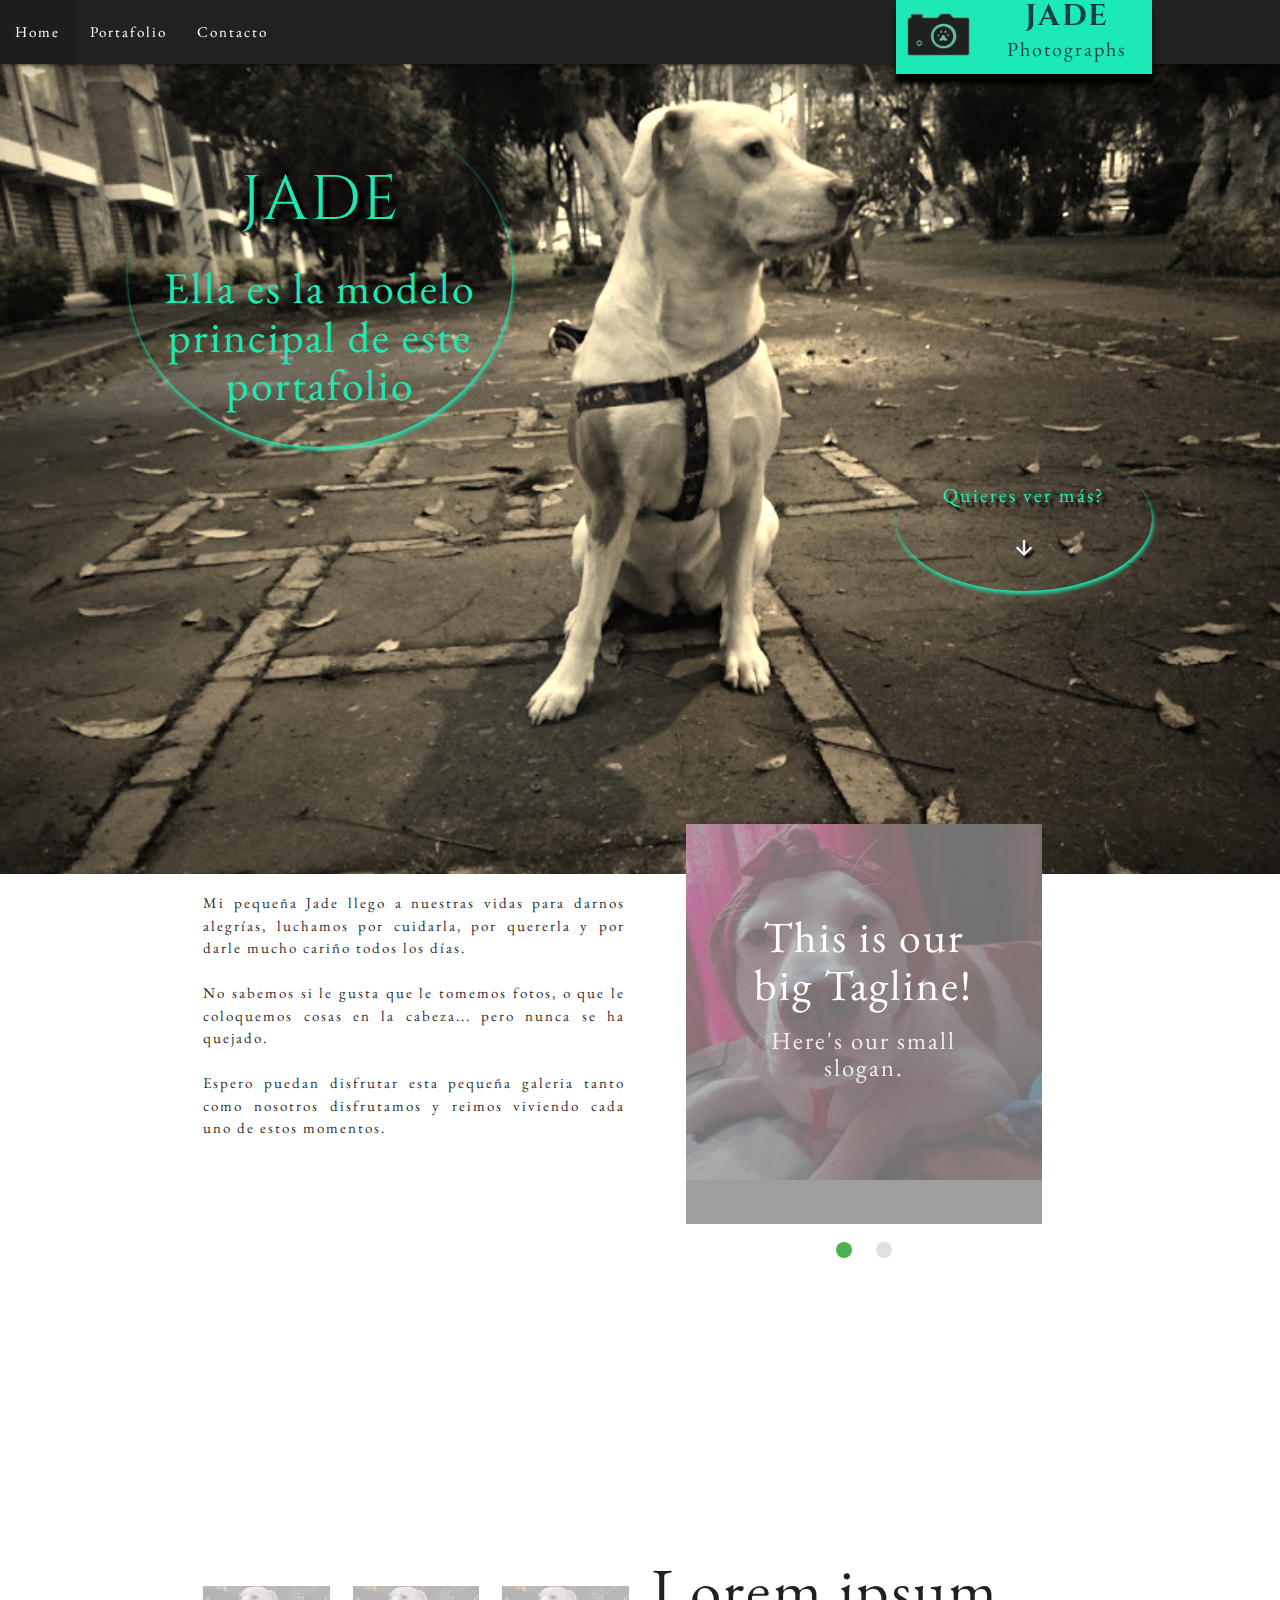
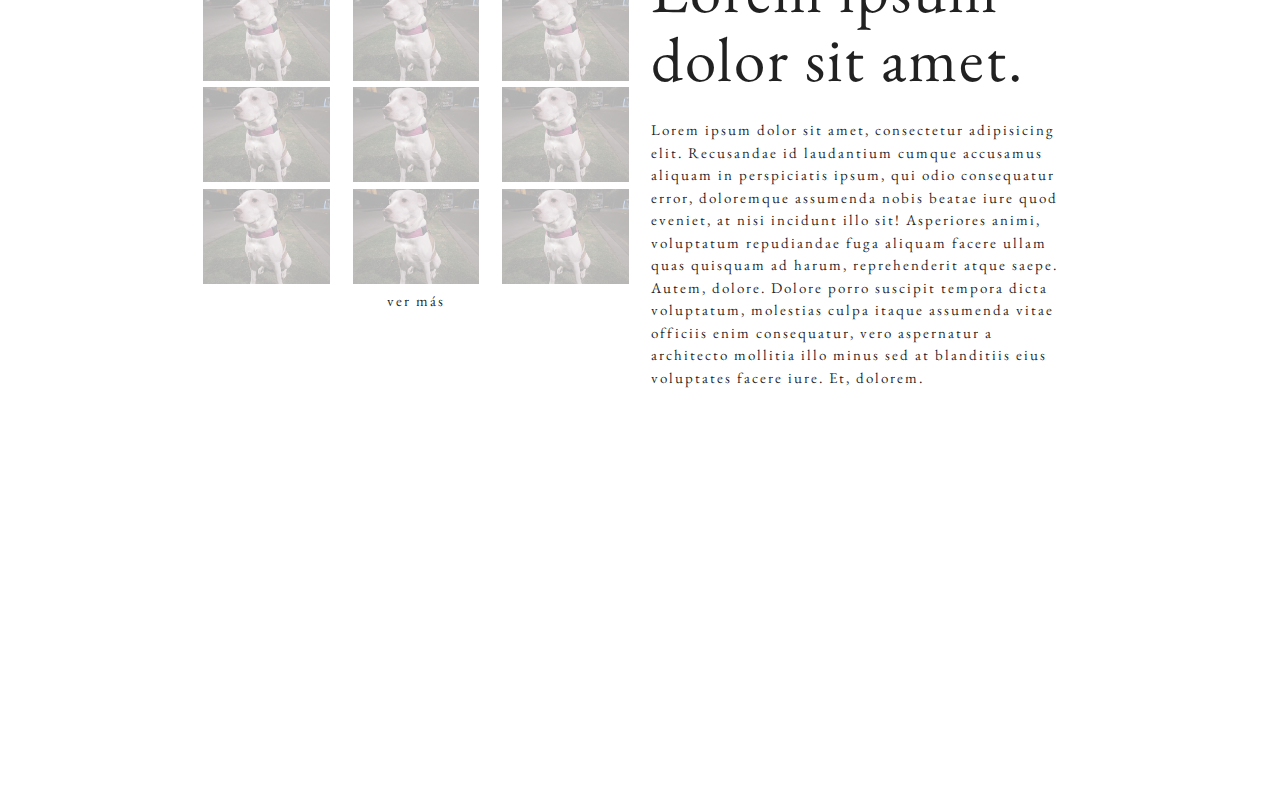
==== commit 16be019d: "index-start" ====
--- a/index.html
+++ b/index.html
@@ -9,103 +9,164 @@
   <!--Import our styles-->
   <link rel="stylesheet" href="CSS/stylesheet.css">
   <!--import Google Fonts-->
-  <link href="https://fonts.googleapis.com/css?family=Dancing+Script" rel="stylesheet">
   <!--Import Social Icons-->
   <link rel="stylesheet" href="https://use.fontawesome.com/releases/v5.2.0/css/all.css" integrity="sha384-hWVjflwFxL6sNzntih27bfxkr27PmbbK/iSvJ+a4+0owXq79v+lsFkW54bOGbiDQ" crossorigin="anonymous">
   <!--Import Materialize's Styles-->
   <link rel="stylesheet" type="text/css" href="CSS/materialize.css">
+   <link href="https://fonts.googleapis.com/icon?family=Material+Icons" rel="stylesheet">
   <title>Portafolio Fotografía</title>
 </head>
 <body>
-    <header id="">
+    <header id="header">
       <div class="navbar-fixed">
         <nav>
-          <div class="nav-wrapper nav-options">
-            <div class="brand-container row">
-              <div class="logo-container col s3 valign-wrapper">
-                <img class="logo-img" src="Images/Logo.png" alt="Logo">
-              </div>
-              <div class="brand-text col s9">
-                <h3 class="brand-title">JADE</h3>
-                <h4 class="brand-subtitle">Photos</h4>
-              </div>
-            </div>
+          <div class="nav-wrapper nav-options grey darken-4 z-depth-4">
             <ul id="nav-mobile" class="left hide-on-med-and-down">
-              <li><a href="sass.html">Home</a></li>
-              <li><a href="badges.html">Portafolio</a></li>
-              <li><a href="collapsible.html">Contacto</a></li>
+              <li><a href="index.html">Home</a></li>
+              <li><a href="HTML/Paisajes.html">Portafolio</a></li>
+              <li><a href="HTML/Paisajes.html">Contacto</a></li>
             </ul>
           </div>
         </nav>
       </div>
-
-      <!--<h1 id="Titulo">Comenzando con la fotografía</h1>
-      <nav id="Menu">
-        <ul id="Indice">
-          <li><a id="Active" href="index.html">Inicio</a></li>
-          <li><a href="HTML/Paisajes.html">Paisajes</a></li>
-          <li><a href="HTML/Retratos.html">Retratos</a></li>
-        </ul>
-      </nav>-->
+      <div class="brand-container teal accent-3">
+        <div class="row">
+          <div class="logo-container col s4 valign-wrapper">
+            <img class="logo-img responsive-img" src="Images/Logo.png" alt="Logo">
+          </div>
+          <div class="brand-text col s8">
+            <h3 class="brand-title flow-tex">JADE</h3>
+            <h4 class="brand-subtitle flow-tex">Photographs</h4>
+          </div>
+        </div>
+      </div>
     </header>
 
     <div id="Contenedor_Central_Main">
-      <picture id="ImgCentral">
-        <img src="Images/Perro_Animado.gif" alt="Imagen con movimiento de un perro" title="Imagen con movimiento de un perro">
-        <figcaption>Ella es mi preciosa Jade</figcaption>
+      <picture>
+        <img  id="ImgCentral" src="Images/banner-1.jpg" alt="Imagen con movimiento de un perro" title="Imagen con movimiento de un perro">
       </picture>
     </div>
-
-    <div id="Contenedor_Secundario">
-        <div id="ImgInferior">
-          <picture class="ImgSegundaria" id="ImgSegundaria_Izq">
-            <a href="HTML/Paisajes.html"><img src="Images/Perro_Parque.jpg" alt="Perro en el parque" title="Perro en el parque"></a>
-            <a href="HTML/Paisajes.html"><figcaption><span>Paisajes</span></figcaption></a>
-          </picture>
-
-          <picture class="ImgSegundaria" id="ImgSegundaria_Der">
-            <a href="HTML/Retratos.html"><img src="Images/Perro_Retrato.jpg" alt="Retrato de un perro" title="Retrato de un perro"></a>
-            <a href="HTML/Retratos.html"><figcaption><span>Retratos</span></figcaption></a>
-          </picture>
+    <div class="banner-txt-container">
+      <h1 class="banner-title center-align">JADE</h1>
+      <h3 class="banner-subtitle center-align">Ella es la modelo principal de este portafolio</h3>
+    </div>
+    <div class="btn-more-container center-align">
+      <h4 class="btn-label">Quieres ver más?</h4>
+      <a id="btn-more" class="btn-floating btn-large waves-effect waves-light" href="">
+        <i class="material-icons">arrow_downward</i>
+      </a>
+    </div>
+    <div class="section-container container">
+      <br>
+      <h1 class="main-title center-align">Fotografías</h1>
+      <hr>
+      <div class="row fotos-container">
+        <div class="col s6 gallery-description-container">
+          <h1 class="section-title center-align">¿Por qué me ponen cosas en la cabeza?</h1>
+          <p class="section-txt">Mi pequeña Jade llego a nuestras vidas para darnos alegrías, luchamos por cuidarla,
+          por quererla y por darle mucho cariño todos los días.
+          <br>
+          <br>
+          No sabemos si le gusta que le tomemos fotos, o que le coloquemos cosas en la cabeza... pero nunca se ha quejado.
+          <br>
+          <br>
+          Espero puedan disfrutar esta pequeña galeria tanto como nosotros disfrutamos y reimos
+          viviendo cada uno de estos momentos.
+          </p>
         </div>
+        <div class="col s6 gallery-container">
+          <div class="slider-container">
+            <div class="slider">
+              <ul class="slides">
+                <li>
+                  <img class="materialboxed gallery-img" src="Images/jade-cabeza1.jpg"> <!-- random image -->
+                  <div class="caption center-align">
+                    <h3>This is our big Tagline!</h3>
+                    <h5 class="light grey-text text-lighten-3">Here's our small slogan.</h5>
+                  </div>
+                </li>
+                <li>
+                  <img class="materialboxed gallery-img" src="Images/jade-cabeza2.jpg"> <!-- random image -->
+                  <div class="caption center-align">
+                    <h3>QUIERES VER MÁS?</h3>
+                    <h5 class="light grey-text text-lighten-3">click <a>aquí</a></h5>
+                  </div>
+                </li>
+              </ul>
+            </div>
+          </div>
+        </div>
+      </div>
+    </div>
+    <div class="section-container container">
+      <br>
+      <div class="row fotos-container">
+        <div class="col s6 gallery-container">
+          <div class="row">
+            <div class="gallery-item col s4">
+              <img class="gallery-img" src="Images/Perro_Retrato.jpg" alt="">
+            </div>
+            <div class="gallery-item col s4">
+              <img class="gallery-img" src="Images/Perro_Retrato.jpg" alt="">
+            </div>
+            <div class="gallery-item col s4">
+              <img class="gallery-img" src="Images/Perro_Retrato.jpg" alt="">
+            </div>
+            <div class="gallery-item col s4">
+              <img class="gallery-img" src="Images/Perro_Retrato.jpg" alt="">
+            </div>
+            <div class="gallery-item col s4">
+              <img class="gallery-img" src="Images/Perro_Retrato.jpg" alt="">
+            </div>
+            <div class="gallery-item col s4">
+              <img class="gallery-img" src="Images/Perro_Retrato.jpg" alt="">
+            </div>
+            <div class="gallery-item col s4">
+              <img class="gallery-img" src="Images/Perro_Retrato.jpg" alt="">
+            </div>
+            <div class="gallery-item col s4">
+              <img class="gallery-img" src="Images/Perro_Retrato.jpg" alt="">
+            </div>
+            <div class="gallery-item col s4">
+              <img class="gallery-img" src="Images/Perro_Retrato.jpg" alt="">
+            </div>
+            <div class="gallery-item col s4 offset-s4 center-align">
+              <span class="center-align">ver más</span>
+            </div>
+          </div>
+        </div>
+        <div class="col s6 gallery-description-container">
+          <h1 class="">Lorem ipsum dolor sit amet.</h1>
+          <p class="">Lorem ipsum dolor sit amet, consectetur adipisicing elit. Recusandae id laudantium cumque accusamus aliquam in perspiciatis ipsum, qui odio consequatur error, doloremque assumenda nobis beatae iure quod eveniet, at nisi incidunt illo sit! Asperiores animi, voluptatum repudiandae fuga aliquam facere ullam quas quisquam ad harum, reprehenderit atque saepe. Autem, dolore. Dolore porro suscipit tempora dicta voluptatum, molestias culpa itaque assumenda vitae officiis enim consequatur, vero aspernatur a architecto mollitia illo minus sed at blanditiis eius voluptates facere iure. Et, dolorem.</p>
+        </div>
+      </div>
     </div>
 
-    <footer id="Contactenos">
-      <div class="Pie_column">
-        <h2>Contacto</h2>
-        <br/><br/>
-        <P>octorresm94@gmail.com</p>
-        <p>Bogotá D.C.</p>
-        <p>Celular: <span>(+57) 318 649 9267</span></p>
-        <br/><br/>
-      </div>
+</body>
+<!--JavaScript at end of body for optimized loading-->
+      <script type="text/javascript" src="JS/materialize.min.js"></script>
+      <script type="text/javascript">
+      document.addEventListener('DOMContentLoaded', function() {
+       var options = "";
+       var elems = document.querySelectorAll('.slider');
+       var instances = M.Slider.init(elems, options);
+      });
 
-      <div class="Pie_column">
-        <h2>Términos</h2>
-        <br/><br/>
-        <p>Conoce nuestros términos y condiciones...</p>
-        <br/><br/>
-      </div>
+      document.addEventListener('DOMContentLoaded', function() {
+        var options = "";
+        var elems = document.querySelectorAll('.materialboxed');
+        var instances = M.Materialbox.init(elems, options);
+      });
 
-      <div class="Pie_column">
-        <h2>Redes Sociales</h2>
-        <br/><br/>
-        <p>Comparte en nuestras redes</p>
-        <a href="https://www.facebook.com" target="_blank"> <i class="fab fa-facebook-f"></i>
-        Omar Camilo</a>
-        <a href="https://www.instagram.com.co" target="_blank"> <i class="fab fa-instagram"></i>
-        CamiloMz94</a>
-        <a href="mailto:octorresm94@gmail.com" target="_blank"> <i class="fas fa-at"></i>
-        octorresm94@gmail.com</a>
-        <br/><br/>
-      </div>
-
-      <div class="Pie_column">
-        <h2>Derechos</h2>
-        <br/><br/>
-        <p>Omar Camilo Torres &copy Copyrigth - 2018. </p>
-        <br/>
-      </div>
-    </footer>
-</body>
+      document.addEventListener('DOMContentLoaded', function() {
+        var imgGallery = document.getElementsByClassName('gallery-img');
+        console.log(imgGallery);
+        for(var i=0; i<imgGallery.length ; i++ ){
+          imgGallery[i].addEventListener("click", function(){
+            this.style.filter = "none";
+          });
+        };
+      })
+      </script>
 </html>
--- a/CSS/stylesheet.css
+++ b/CSS/stylesheet.css
@@ -1,3 +1,6 @@
+@import url('https://fonts.googleapis.com/css?family=Cinzel');
+@import url('https://fonts.googleapis.com/css?family=Source+Code+Pro');
+@import url('https://fonts.googleapis.com/css?family=EB+Garamond');
 /* -------------------------------------Estilos Generales------------------------------------- */
 *{
   margin: 0;
@@ -6,19 +9,33 @@
 }
 
 body{
-  background-color: #02010a;
-  font-family: 'Dancing Script', cursive;
+  background-color: #fff;
   letter-spacing: 2px;
+  font-family: 'EB Garamond', serif;
+}
+
+/*---------------------------------Estilos barra de navegacion---------------------------------*/
+.navbar-fixed:first-child{
+  position: absolute;
+  width: 100%;
 }
 
 .brand-container{
-  display: inline-block;
-  height: 110%;
-  width: 15%;
+  display: flex;
+  height: 74px;
+  width: 20%;
   padding: 0;
-  background: #a2b6b5;
   color: rgb(12, 63, 70);
   position: relative;
+  z-index: 1000;
+  left: 70%;
+  margin-bottom: 0 !important;
+  /*background-image: linear-gradient(#FFFFFF,#f6e9e9);*/
+  box-shadow: 0px 10px 5px black;
+}
+
+.brand-container:hover{
+  cursor: pointer;
 }
 
 .logo-container{
@@ -27,12 +44,12 @@
 
 .logo-img{
   width: 100%;
-  color: white;
   margin: 0 auto;
+  margin-top: 15px;
 }
 
 .brand-text{
-  height: 100%;
+  height: auto;
   text-align: center;
 }
 
@@ -40,7 +57,9 @@
   height: auto;
   font-size: 30px;
   margin-top: 0;
-  margin-bottom: 0;
+  margin-bottom: 5px;
+  font-family: 'Cinzel', serif;
+  font-weight: bold;
 }
 
 .brand-subtitle{
@@ -48,3 +67,117 @@
   margin-top: 0;
   font-size: 20px;
 }
+
+#nav-mobile{
+  z-index: 1;
+}
+
+
+/*---------------------------------Estilos contenido---------------------------------*/
+
+#Contenedor_Central_Main{
+  height: 90vh;
+  width:100%;
+  margin-top: -10px;
+  position: absolute;
+  overflow: hidden;
+}
+
+#ImgCentral{
+  width: 100%;
+  filter: sepia(80%);
+  position: relative;
+  top: 0;
+}
+
+.banner-txt-container{
+  position: relative;
+  color: #1de9b6;
+  width: 30%;
+  left: 10%;
+  padding: 20px;
+  margin-top: 30px;
+  border-radius: 50%;
+  box-shadow: 1px 3px 4px #1de9b6;
+}
+
+.banner-txt-container:hover{
+  background-color: rgba(17, 36, 35, 0.4);
+  box-shadow: none;
+}
+
+.banner-title{
+  font-family: 'Cinzel', serif;
+  text-shadow: 7px 7px 3px black;
+}
+
+.btn-more-container{
+  position: relative;
+  left: 70%;
+  width: 20%;
+  background-color: none;
+  color: #1de9b6;
+  padding: 15PX;
+  border-radius: 50%;
+  box-shadow: 1px 3px 4px #1de9b6;
+}
+
+.btn-more-container:hover{
+  background-color: rgba(17, 36, 35, 0.4);
+  box-shadow: none;
+}
+
+#btn-more{
+  background: none;
+  text-shadow: 3px 3px 2px black;
+}
+
+#btn-more:hover{
+  background: none;
+}
+.btn-label{
+  text-shadow: 5px 5px 2px black;
+  font-size: 20px;
+}
+
+
+/*--asdsadsadasdsadas --*/
+.section-container{
+  height: 100vh;
+}
+
+
+
+.gallery-img{
+  width: 100%;
+}
+
+.gallery-container{
+  height: 100%;
+  margin-top: 8vh;
+}
+
+.gallery-description-container{
+  padding-right: 15px !important;
+}
+
+.section-title{
+  font-size: 30px;
+}
+
+.section-txt{
+  text-align: justify;
+  padding: 0 3s5px;
+}
+
+.section-title::first-letter{
+  font-size: 50px;
+}
+
+.gallery-img{
+  filter:opacity(30%); 
+}
+
+.slider-container{
+  padding: 0 35px;
+}
